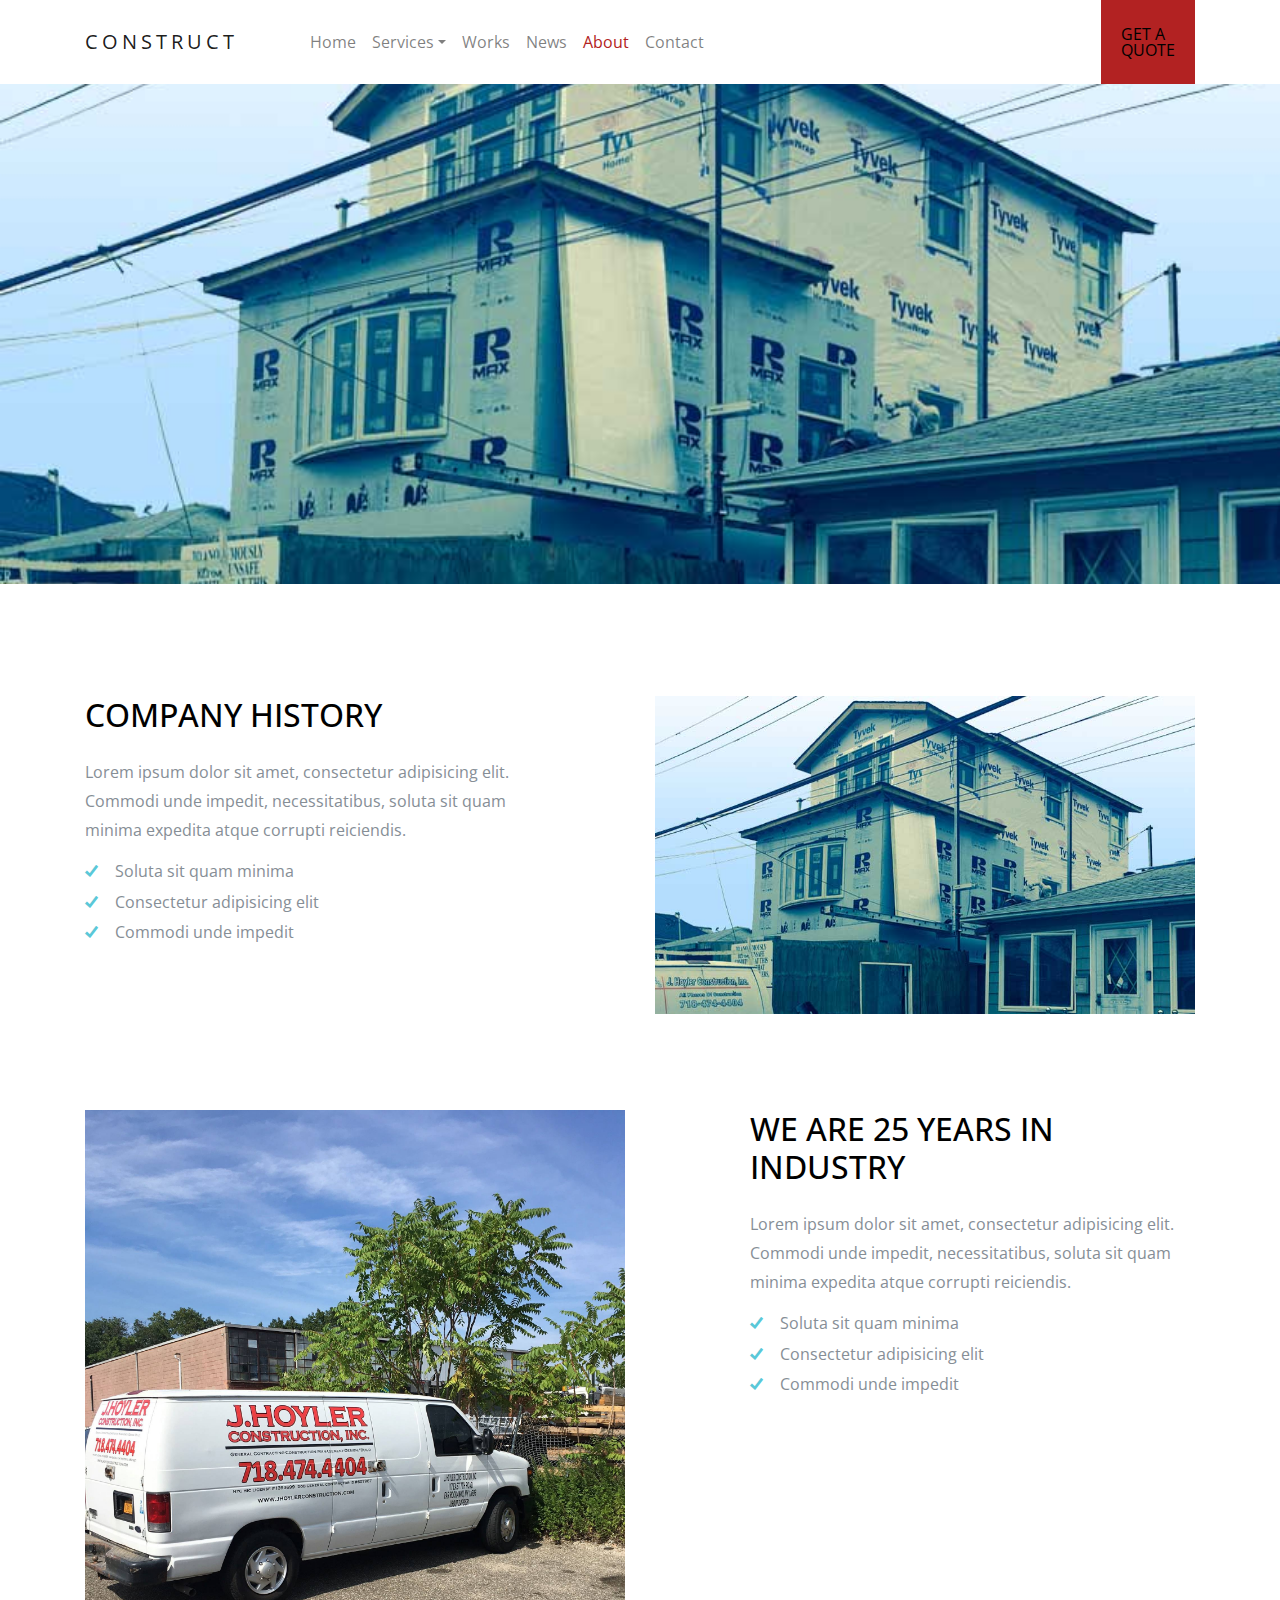
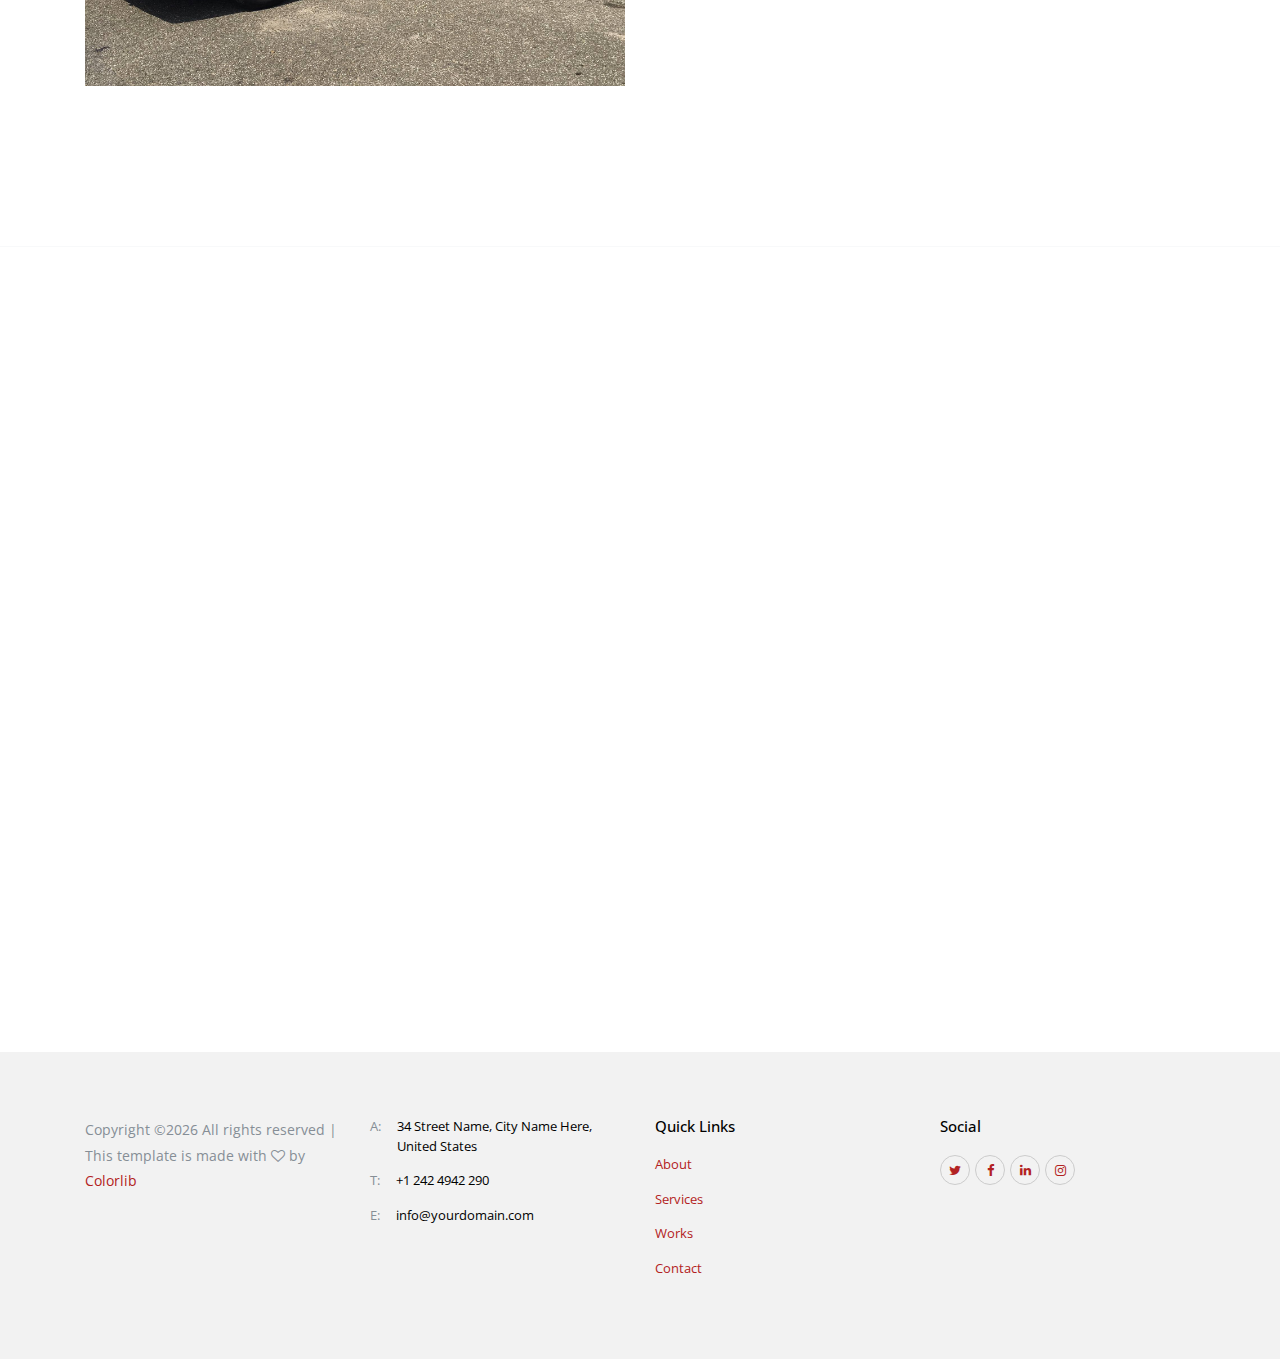
==== about.html @ 5a046193 "Initial commit" ====
<!doctype html>
<html lang="en">
  <head>
    <title>Colorlib Construct</title>
    <meta charset="utf-8">
    <meta name="viewport" content="width=device-width, initial-scale=1, shrink-to-fit=no">

    <link href="https://fonts.googleapis.com/css?family=Open+Sans:300,400,700,800" rel="stylesheet">

    <link rel="stylesheet" href="css/bootstrap.css">
    <link rel="stylesheet" href="css/animate.css">
    <link rel="stylesheet" href="css/owl.carousel.min.css">
    <link rel="stylesheet" href="css/bootstrap-datepicker.css">
    <link rel="stylesheet" href="css/jquery.timepicker.css">

    <link rel="stylesheet" href="fonts/ionicons/css/ionicons.min.css">
    <link rel="stylesheet" href="fonts/fontawesome/css/font-awesome.min.css">

    <link rel="stylesheet" href="fonts/flaticon/font/flaticon.css">

    <!-- Theme Style -->
    <link rel="stylesheet" href="css/style.css">
  </head>
  <body>
    
    <header role="banner">
      <nav class="navbar navbar-expand-lg navbar-light bg-light">
        <div class="container">
          <a class="navbar-brand" href="index.html">Construct</a>
          <button class="navbar-toggler" type="button" data-toggle="collapse" data-target="#navbarsExample05" aria-controls="navbarsExample05" aria-expanded="false" aria-label="Toggle navigation">
            <span class="navbar-toggler-icon"></span>
          </button>

          <div class="collapse navbar-collapse" id="navbarsExample05">
            <ul class="navbar-nav mr-auto pl-lg-5 pl-0">
              <li class="nav-item">
                <a class="nav-link" href="index.html">Home</a>
              </li>
              <li class="nav-item dropdown">
                <a class="nav-link dropdown-toggle" href="services.html" id="dropdown04" data-toggle="dropdown" aria-haspopup="true" aria-expanded="false">Services</a>
                <div class="dropdown-menu" aria-labelledby="dropdown04">
                  <a class="dropdown-item" href="services.html">Metal Roofing</a>
                  <a class="dropdown-item" href="services.html">General Contracting</a>
                  <a class="dropdown-item" href="services.html">House Renovation</a>
                  <a class="dropdown-item" href="services.html">Laminate Flooring</a>
                  <a class="dropdown-item" href="services.html">Construction Consultant</a>
                </div>

              </li>
              <li class="nav-item">
                <a class="nav-link" href="works.html">Works</a>
              </li>
              <li class="nav-item">
                <a class="nav-link" href="news.html">News</a>
              </li>
              <li class="nav-item">
                <a class="nav-link active" href="about.html">About</a>
              </li>
              <li class="nav-item">
                <a class="nav-link" href="contact.html">Contact</a>
              </li>
            </ul>
            <ul class="navbar-nav ml-auto cta-btn">
              <li class="nav-item">
                <a class="nav-link" href="get-quote.html">
                  Get A <br> Quote
                </a>
              </li>
            </ul>
          </div>
        </div>
      </nav>
    </header>
    <!-- END header -->
    
    <section class="home-slider  inner-page owl-carousel">
      <div class="slider-item" style="background-image: url('img/slider-1.jpg');">
        
        <div class="container">
          <div class="row slider-text align-items-center justify-content-center text-center">
            <div class="col-md-7 col-sm-12 element-animate">
              <h1>About Us</h1>
              <p>Lorem ipsum dolor sit amet, consectetur adipisicing elit. Commodi unde impedit, necessitatibus, soluta sit quam minima expedita atque corrupti reiciendis.</p>
              <p><a href="#" class="btn btn-primary">Download Now!</a></p>
            </div>
          </div>
        </div>

      </div>


    </section>
    <!-- END slider -->
    
    <section class="section">
      <div class="container">
        <div class="row mb-5">
          <div class="col-md-6 order-lg-3 mb-5">
            <img src="img/slider-1.jpg" alt="Image placeholder" class="img-fluid">
          </div>
          <div class="col-md-1 order-lg-2"></div>
          <div class="col-md-5 order-lg-1">
            <h2 class="text-uppercase heading mb-4">Company History</h2>
            <p class="mb-3">Lorem ipsum dolor sit amet, consectetur adipisicing elit. Commodi unde impedit, necessitatibus, soluta sit quam minima expedita atque corrupti reiciendis.</p>

            <ul class="list-unstyled check">
              <li>Soluta sit quam minima</li>
              <li>Consectetur adipisicing elit</li>
              <li>Commodi unde impedit</li>
            </ul>
          </div>
          
        </div>
        <div class="row">
          <div class="col-md-6 order-lg-1 mb-5">
            <img src="img/slider-2.jpg" alt="Image placeholder" class="img-fluid">
          </div>
          <div class="col-md-1 order-lg-2"></div>
          <div class="col-md-5 order-lg-3">
            <h2 class="text-uppercase heading mb-4">We Are 25 Years in Industry</h2>
            <p class="mb-3">Lorem ipsum dolor sit amet, consectetur adipisicing elit. Commodi unde impedit, necessitatibus, soluta sit quam minima expedita atque corrupti reiciendis.</p>

            <ul class="list-unstyled check">
              <li>Soluta sit quam minima</li>
              <li>Consectetur adipisicing elit</li>
              <li>Commodi unde impedit</li>
            </ul>
          </div>
          
        </div>
      </div>
    </section>
    
    <section class="section border-t">
      <div class="container">
        <div class="row justify-content-center mb-5 element-animate">
          <div class="col-md-8 text-center mb-5">
            <h2 class="text-uppercase heading border-bottom mb-4">Testimonial</h2>
            <p class="mb-0 lead">Lorem ipsum dolor sit amet, consectetur adipisicing elit. Commodi unde impedit, necessitatibus, soluta sit quam minima expedita atque corrupti reiciendis.</p>
          </div>
        </div>

        <div class="row">
          <div class="col-md-6 element-animate">
            <div class="media d-block media-testimonial text-center">
              <img src="img/person_1.jpg" alt="Image placeholder" class="img-fluid mb-3">
              <p>Jane Doe, <a href="#">XYZ Inc.</a></p>
              <div class="media-body">
                <blockquote>
                  <p>&ldquo;Lorem ipsum dolor sit amet, consectetur adipisicing elit. Commodi unde impedit, necessitatibus, soluta sit quam minima expedita atque corrupti reiciendis.&rdquo;</p>  
                </blockquote>

              </div>
            </div>
          </div>

          <div class="col-md-6 element-animate">
            <div class="media d-block media-testimonial text-center">
              <img src="img/person_3.jpg" alt="Image placeholder" class="img-fluid mb-3">
              <p>John Doe, <a href="#">XYZ Inc.</a></p>
              <div class="media-body">
                <blockquote>
                  <p>&ldquo;Lorem ipsum dolor sit amet, consectetur adipisicing elit. Commodi unde impedit, necessitatibus, soluta sit quam minima expedita atque corrupti reiciendis.&rdquo;</p>  
                </blockquote>

              </div>
            </div>
          </div>

        </div>
      </div>
    </section>

    <footer class="site-footer" role="contentinfo">
      <div class="container">
        <div class="row">
          <div class="col-md-3">
            <!-- Link back to Colorlib can't be removed. Template is licensed under CC BY 3.0. -->
            <p class="copyright">Copyright &copy;<script>document.write(new Date().getFullYear());</script> All rights reserved | This template is made with <i class="fa fa-heart-o" aria-hidden="true"></i> by <a href="https://colorlib.com" target="_blank">Colorlib</a></p>
            <!-- Link back to Colorlib can't be removed. Template is licensed under CC BY 3.0. -->
          </div>
          <div class="col-md-3">
            <ul class="list-unstyled footer-link">
              <li class="d-flex"><span class="mr-3">A:</span><span class="text-black">34 Street Name, City Name Here, United States</span></li>
              <li class="d-flex"><span class="mr-3">T:</span><span class="text-black">+1 242 4942 290</span></li>
              <li class="d-flex"><span class="mr-3">E:</span><span class="text-black">info@yourdomain.com</span></li>
            </ul>
          </div>
          <div class="col-md-3">
            <h3>Quick Links</h3>
            <ul class="list-unstyled footer-link">
              <li><a href="#">About</a></li>
              <li><a href="#">Services</a></li>
              <li><a href="#">Works</a></li>
              <li><a href="#">Contact</a></li>
            </ul>
          </div>
          <div class="col-md-3">
            <h3>Social</h3>
            <ul class="list-unstyled footer-link d-flex footer-social">
              <li><a href="#" class="p-2"><span class="fa fa-twitter"></span></a></li>
              <li><a href="#" class="p-2"><span class="fa fa-facebook"></span></a></li>
              <li><a href="#" class="p-2"><span class="fa fa-linkedin"></span></a></li>
              <li><a href="#" class="p-2"><span class="fa fa-instagram"></span></a></li>
            </ul>
          </div>
        </div>
      </div>
    </footer>
    <!-- END footer -->

    <!-- loader -->
    <div id="loader" class="show fullscreen"><svg class="circular" width="48px" height="48px"><circle class="path-bg" cx="24" cy="24" r="22" fill="none" stroke-width="4" stroke="#eeeeee"/><circle class="path" cx="24" cy="24" r="22" fill="none" stroke-width="4" stroke-miterlimit="10" stroke="#f4b214"/></svg></div>

    <script src="js/jquery-3.2.1.min.js"></script>
    <script src="js/popper.min.js"></script>
    <script src="js/bootstrap.min.js"></script>
    <script src="js/owl.carousel.min.js"></script>
    <script src="js/jquery.waypoints.min.js"></script>
    <script src="js/main.js"></script>
  </body>
</html>
---- fonts/flaticon/font/flaticon.css ----
/*
  	Flaticon icon font: Flaticon
  	Creation date: 03/01/2018 11:00
  	*/

@font-face {
  font-family: "Flaticon";
  src: url("./Flaticon.eot");
  src: url("./Flaticon.eot?#iefix") format("embedded-opentype"),
       url("./Flaticon.woff") format("woff"),
       url("./Flaticon.ttf") format("truetype"),
       url("./Flaticon.svg#Flaticon") format("svg");
  font-weight: normal;
  font-style: normal;
}

@media screen and (-webkit-min-device-pixel-ratio:0) {
  @font-face {
    font-family: "Flaticon";
    src: url("./Flaticon.svg#Flaticon") format("svg");
  }
}

[class^="flaticon-"]:before, [class*=" flaticon-"]:before,
[class^="flaticon-"]:after, [class*=" flaticon-"]:after {   
  font-family: Flaticon;
  font-style: normal;
}

.flaticon-blueprint:before { content: "\f100"; }
.flaticon-building-1:before { content: "\f101"; }
.flaticon-crane:before { content: "\f102"; }
.flaticon-helmet:before { content: "\f103"; }
.flaticon-building:before { content: "\f104"; }
.flaticon-engineer:before { content: "\f105"; }
---- css/style.css ----
body {
  background: #fff;
  font-family: "Open Sans", Arial, sans-serif;
  font-weight: 400;
  font-size: 16px;
  line-height: 1.8;
  color: #868e96;
}

a {
  -webkit-transition: .3s all ease;
  -o-transition: .3s all ease;
  transition: .3s all ease;
  text-decoration: none;
}

a:hover {
  text-decoration: none;
}

h1, h2, h3, h4, h5 {
  color: #000;
}

.btn, .form-control {
  outline: none;
  -webkit-box-shadow: none !important;
  box-shadow: none !important;
}

.btn.btn-primary {
  color: #B22222;
  color: #fff;
  border-width: 2px;
}

.btn.btn-primary:hover, .btn.btn-primary:active, .btn.btn-primary:focus {
  border-color: #B33636;
  background: #B33636;
}

.btn.btn-sm {
  font-size: 12px;
}

.btn.btn-outline-primary {
  border-width: 2px;
  color: #B22222;
}

.btn.btn-outline-primary:hover, .btn.btn-outline-primary:focus, .btn.btn-outline-primary:active {
  color: #fff;
}

.btn.btn-outline-white {
  border-width: 2px;
  border-color: #fff;
  color: #fff;
  text-transform: uppercase;
  font-size: 14px;
  letter-spacing: .2em;
}

.btn.btn-outline-white:hover, .btn.btn-outline-white:focus {
  background: #fff;
  color: #000;
}

/* Header */
header {
  position: relative;
  top: 0;
  left: 0;
  width: 100%;
  z-index: 5;
}

header .navbar-brand {
  text-transform: uppercase;
  letter-spacing: .2em;
  font-weight: 400;
}

header .navbar-brand span {
  color: #B22222;
}

header .top-bar {
  background: #dee2e6;
}

header .top-bar a {
  color: #fff;
  padding: 10px;
  font-size: 13px;
  display: inline-block;
}

header .top-bar .cta-btn {
  display: inline-block;
  padding-right: 15px;
  padding-left: 15px;
  background: #5AC8D8;
}

header .top-bar .cta-btn:hover {
  -webkit-box-shadow: 2px 0 20px 0 rgba(0, 0, 0, 0.1);
  box-shadow: 2px 0 20px 0 rgba(0, 0, 0, 0.1);
}

header .top-bar .social {
  margin-bottom: 0;
}

header .top-bar .social li {
  display: inline-block;
  text-align: center;
}

header .top-bar .social li a {
  color: #fff;
  padding: 10px;
  width: 40px;
  display: inline-block;
}

@media (max-width: 991px) {
  header .top-bar .social li a {
    padding-left: 10px;
    padding-right: 10px;
    width: inherit;
  }
}

header .top-bar .social li a:hover {
  background: #5AC8D8;
  color: #fff;
  -webkit-box-shadow: 2px 0 20px 0 rgba(0, 0, 0, 0.1);
  box-shadow: 2px 0 20px 0 rgba(0, 0, 0, 0.1);
}

header .navbar {
  padding-top: 0;
  padding-bottom: 0;
  background: white !important;
}

@media (max-width: 1199px) {
  header .navbar {
    background: white !important;
    padding-top: .5rem;
    padding-bottom: .5rem;
  }
}

header .navbar .nav-link {
  padding: 1.7rem 1rem;
  outline: none !important;
}

@media (max-width: 1199px) {
  header .navbar .nav-link {
    padding: .5rem 0rem;
  }
}

header .navbar .nav-link.active {
  color: #B22222 !important;
}

header .navbar .dropdown-menu {
  font-size: 14px;
  border-radius: 0px;
  border: none;
  -webkit-box-shadow: 0 2px 30px -2px rgba(0, 0, 0, 0.2);
  box-shadow: 0 2px 30px -2px rgba(0, 0, 0, 0.2);
  min-width: 13em;
  position: relative;
  margin-top: -10px;
}

header .navbar .dropdown-menu .dropdown-item:hover {
  background: #B22222;
  color: #fff;
}

header .navbar .dropdown-menu .dropdown-item.active {
  background: #B22222;
  color: #fff;
}

header .navbar .dropdown-menu a {
  padding-top: 7px;
  padding-bottom: 7px;
}

header .navbar .cta-btn a {
  background: #B22222;
  color: #000 !important;
  padding-left: 20px !important;
  padding-right: 20px !important;
  text-transform: uppercase;
  padding-top: 26px !important;
  padding-bottom: 26px !important;
  line-height: 1;
  -webkit-transition: .3s all ease;
  -o-transition: .3s all ease;
  transition: .3s all ease;
}

header .navbar .cta-btn a:hover {
  color: #fff !important;
  -webkit-box-shadow: 2px 0 30px -5px rgba(244, 178, 20, 0.9);
  box-shadow: 2px 0 30px -5px rgba(244, 178, 20, 0.9);
}

.cta-overlap {
  margin-top: -4em;
  position: relative;
  z-index: 100;
}

.cta-overlap .text {
  background: #B22222;
  padding: 3em 2em;
  -webkit-box-shadow: 0 1px 30px -4px rgba(0, 0, 0, 0.2);
  box-shadow: 0 1px 30px -4px rgba(0, 0, 0, 0.2);
}

@media (max-width: 991px) {
  .cta-overlap .text {
    padding: 30px 15px;
    display: block !important;
    text-align: center;
  }
}

.cta-overlap .text h2 {
  margin-bottom: 0;
  color: #fff;
}

@media (max-width: 991px) {
  .cta-overlap .text h2 {
    margin-bottom: 20px;
    font-size: 26px;
  }
}

.custom-icon {
  font-size: 70px;
  color: #B22222;
}

/* Owl Carousel */
.owl-carousel .owl-item {
  opacity: .4;
}

.owl-carousel .owl-item.active {
  opacity: 1;
}

.owl-carousel .owl-nav {
  position: absolute;
  top: 50%;
  width: 100%;
}

.owl-carousel .owl-nav .owl-prev,
.owl-carousel .owl-nav .owl-next {
  position: absolute;
  -webkit-transform: translateY(-50%);
  -ms-transform: translateY(-50%);
  transform: translateY(-50%);
  margin-top: -10px;
}

.owl-carousel .owl-nav .owl-prev:hover, .owl-carousel .owl-nav .owl-prev:focus, .owl-carousel .owl-nav .owl-prev:active,
.owl-carousel .owl-nav .owl-next:hover,
.owl-carousel .owl-nav .owl-next:focus,
.owl-carousel .owl-nav .owl-next:active {
  outline: none;
}

.owl-carousel .owl-nav .owl-prev span:before,
.owl-carousel .owl-nav .owl-next span:before {
  font-size: 40px;
}

.owl-carousel .owl-nav .owl-prev {
  left: 30px !important;
}

.owl-carousel .owl-nav .owl-next {
  right: 30px !important;
}

.owl-carousel .owl-dots {
  text-align: center;
}

.owl-carousel .owl-dots .owl-dot {
  width: 10px;
  height: 10px;
  margin: 5px;
  border-radius: 50%;
  background: #e6e6e6;
}

.owl-carousel .owl-dots .owl-dot.active {
  background: #B22222;
}

.owl-carousel.home-slider {
  z-index: 1;
  position: relative;
}

.owl-carousel.home-slider .owl-nav {
  opacity: 0;
  visibility: hidden;
  -webkit-transition: .3s all ease;
  -o-transition: .3s all ease;
  transition: .3s all ease;
}

.owl-carousel.home-slider .owl-nav button {
  color: #fff;
}

.owl-carousel.home-slider:focus .owl-nav, .owl-carousel.home-slider:hover .owl-nav {
  opacity: 1;
  visibility: visible;
}

.owl-carousel.home-slider .slider-item {
  background-size: cover;
  background-repeat: no-repeat;
  background-position: center center;
  height: calc(100vh - 117px);
  min-height: 700px;
}

.owl-carousel.home-slider .slider-item .slider-text {
  color: #fff;
  height: calc(100vh - 117px);
  min-height: 700px;
}

.owl-carousel.home-slider .slider-item .slider-text h1 {
  font-size: 40px;
  color: #fff;
  line-height: 1.2;
  font-weight: 800 !important;
  text-transform: uppercase;
}

@media (max-width: 991px) {
  .owl-carousel.home-slider .slider-item .slider-text h1 {
    font-size: 40px;
  }
}

.owl-carousel.home-slider .slider-item .slider-text p {
  font-size: 20px;
  line-height: 1.5;
  font-weight: 300;
  color: white;
}

.owl-carousel.home-slider.inner-page .slider-item {
  height: calc(50vh - 117px);
  min-height: 500px;
}

.owl-carousel.home-slider.inner-page .slider-item .slider-text {
  color: #fff;
  height: calc(50vh - 117px);
  min-height: 500px;
}

.owl-carousel.home-slider .owl-dots {
  position: absolute;
  bottom: 150px;
  width: 100%;
}

.owl-carousel.home-slider .owl-dots .owl-dot {
  width: 18px;
  height: 18px;
  margin: 5px;
  border-radius: 50%;
  background: #e6e6e6;
  background: none;
  border: 2px solid rgba(255, 255, 255, 0.5);
  outline: none !important;
  position: relative;
  -webkit-transition: .3s all ease;
  -o-transition: .3s all ease;
  transition: .3s all ease;
}

.owl-carousel.home-slider .owl-dots .owl-dot span {
  position: absolute;
  width: 6px;
  height: 6px;
  background: rgba(255, 255, 255, 0.5);
  border-radius: 50% !important;
  left: 50%;
  top: 50%;
  display: block;
  -webkit-transform: translate(-50%, -50%);
  -ms-transform: translate(-50%, -50%);
  transform: translate(-50%, -50%);
}

.owl-carousel.home-slider .owl-dots .owl-dot.active {
  border: 2px solid white;
}

.owl-carousel.home-slider .owl-dots .owl-dot.active span {
  background: white;
}

.owl-carousel.major-caousel .owl-stage-outer {
  padding-top: 30px;
  padding-bottom: 30px;
}

.owl-carousel.major-caousel .owl-nav .owl-prev, .owl-carousel.major-caousel .owl-nav .owl-next {
  -webkit-transition: .3s all ease;
  -o-transition: .3s all ease;
  transition: .3s all ease;
  color: #495057;
}

.owl-carousel.major-caousel .owl-nav .owl-prev:hover, .owl-carousel.major-caousel .owl-nav .owl-prev:focus, .owl-carousel.major-caousel .owl-nav .owl-next:hover, .owl-carousel.major-caousel .owl-nav .owl-next:focus {
  color: #868e96;
  outline: none;
}

.owl-carousel.major-caousel .owl-nav .owl-prev.disabled, .owl-carousel.major-caousel .owl-nav .owl-next.disabled {
  color: #dee2e6;
}

.owl-carousel.major-caousel .owl-nav .owl-prev {
  left: -60px !important;
}

.owl-carousel.major-caousel .owl-nav .owl-next {
  right: -60px !important;
}

.owl-carousel.major-caousel .owl-dots {
  bottom: -30px !important;
  position: relative;
}

.owl-custom-nav {
  float: right;
  position: relative;
  z-index: 10;
}

.owl-custom-nav .owl-custom-prev,
.owl-custom-nav .owl-custom-next {
  padding: 10px;
  font-size: 30px;
  background: #ccc;
  line-height: 0;
  width: 60px;
  text-align: center;
  display: inline-block;
}

.section {
  padding: 7em 0;
}

.cta-link {
  background: #B22222;
  padding: 3.5em 0 3em 0;
  display: block;
  text-align: center;
}

.cta-link:focus, .cta-link:active {
  outline: none;
}

.cta-link span {
  line-height: 1.2;
}

.cta-link .sub-heading {
  color: #fff;
  display: block;
  font-size: 20px;
}

.cta-link .heading {
  font-size: 50px;
  color: #390303;
}

@media (max-width: 991px) {
  .cta-link .heading {
    font-size: 30px;
  }
}

.cta-link:hover {
  background: #E40B0B;
}

.cover_1 {
  background-size: cover;
  background-position: center center;
  padding: 7em 0;
}

.cover_1 .sub-heading {
  color: rgba(255, 255, 255, 0.7);
  font-size: 22px;
}

.cover_1 .heading {
  font-size: 50px;
  color: white;
  font-weight: 300;
}

.heading {
  color: #000;
}

.heading.border-bottom {
  position: relative;
  padding-bottom: 30px;
}

.heading.border-bottom:before {
  bottom: 0;
  position: absolute;
  content: "";
  width: 50px;
  height: 2px;
  left: 50%;
  -webkit-transform: translateX(-50%);
  -ms-transform: translateX(-50%);
  transform: translateX(-50%);
  background: #B22222;
}

.text-black {
  color: #000 !important;
}

.stretch-section .video {
  display: block;
  position: relative;
  -webkit-box-shadow: 4px 4px 70px -20px rgba(0, 0, 0, 0.5);
  box-shadow: 4px 4px 70px -20px rgba(0, 0, 0, 0.5);
}

.media-feature {
  padding: 30px;
  -webkit-transition: .2s all ease-out;
  -o-transition: .2s all ease-out;
  transition: .2s all ease-out;
  background: #fff;
  z-index: 1;
  position: relative;
  border-bottom: 10px solid transparent;
  border-radius: 4px;
  font-size: 15px;
}

.media-feature .icon {
  font-size: 60px;
  color: #B22222;
}

.media-feature h3 {
  font-size: 16px;
  text-transform: uppercase;
}

.media-feature:hover, .media-feature:focus {
  -webkit-box-shadow: 0 2px 20px -3px rgba(0, 0, 0, 0.1);
  box-shadow: 0 2px 20px -3px rgba(0, 0, 0, 0.1);
  -webkit-transform: scale(1.05);
  -ms-transform: scale(1.05);
  transform: scale(1.05);
  z-index: 2;
  border-bottom: 10px solid #B22222;
}

.media-custom {
  background: #fff;
  -webkit-transition: .3s all ease;
  -o-transition: .3s all ease;
  transition: .3s all ease;
  margin-bottom: 30px;
}

.media-custom .meta-post {
  color: #ced4da;
  font-size: 13px;
  text-transform: uppercase;
}

.media-custom .meta-chat {
  color: #ced4da;
}

.media-custom .meta-chat:hover {
  color: #868e96;
}

.media-custom:focus, .media-custom:hover {
  -webkit-box-shadow: 0 2px 10px 0 rgba(0, 0, 0, 0.2);
  box-shadow: 0 2px 10px 0 rgba(0, 0, 0, 0.2);
}

.media-custom .media-body {
  padding: 30px;
}

.media-custom .media-body h3 {
  font-size: 20px;
}

.media-custom .media-body p:last-child {
  margin-bottom: 0;
}

.media-testimonial img {
  width: 100px;
  border-radius: 50%;
}

.media-testimonial blockquote p {
  font-size: 20px;
  color: #000;
  font-style: italic;
}

.list-unstyled.check li {
  position: relative;
  padding-left: 30px;
  line-height: 1.3;
  margin-bottom: 10px;
}

.list-unstyled.check li:before {
  color: #5AC8D8;
  left: 0;
  font-family: "Ionicons";
  content: "\f122";
  position: absolute;
}

#modalAppointment .modal-content {
  border-radius: 0;
  border: none;
}

#modalAppointment .modal-body, #modalAppointment .modal-footer {
  padding: 40px;
}

.site-footer {
  padding: 5em 0;
  background: #f2f2f2;
  font-size: 13px;
}

.site-footer p:last-child {
  margin-bottom: 0;
}

.site-footer a {
  color: #B22222;
}

.site-footer a:hover {
  color: #B22222;
}

.site-footer h3 {
  font-size: 15px;
  margin-bottom: 20px;
}

.site-footer .footer-link li {
  line-height: 1.5;
  margin-bottom: 15px;
}

.site-footer hr {
  width: 100%;
}

.footer-social a {
  line-height: 0;
  border-radius: 50%;
  margin: 0 5px 5px 0;
  border: 1px solid #ccc;
  width: 30px;
  height: 30px;
  text-align: center;
  display: inline-block;
}

.footer-social a:hover {
  background: #B22222;
  border-color: #B22222;
  color: #fff;
}

.link-thumbnail {
  display: block;
  position: relative;
  overflow: hidden;
  text-align: center;
}

.link-thumbnail img {
  position: relative;
  -webkit-transition: .3s all ease;
  -o-transition: .3s all ease;
  transition: .3s all ease;
}

.link-thumbnail .icon {
  position: absolute;
  -webkit-transition: .3s all ease;
  -o-transition: .3s all ease;
  transition: .3s all ease;
  z-index: 4;
  top: 50%;
  font-size: 30px;
  color: #fff;
  left: 50%;
  -webkit-transform: translate(-50%, -50%);
  -ms-transform: translate(-50%, -50%);
  transform: translate(-50%, -50%);
  opacity: 0;
  visibility: hidden;
  margin-top: 30px;
}

.link-thumbnail h3 {
  opacity: 0;
  visibility: hidden;
  position: absolute;
  bottom: -20px;
  left: 0;
  color: #fff;
  font-size: 18px;
  -webkit-transition: .5s all ease;
  -o-transition: .5s all ease;
  transition: .5s all ease;
  z-index: 10;
  left: 50%;
  -webkit-transform: translateX(-50%);
  -ms-transform: translateX(-50%);
  transform: translateX(-50%);
}

.link-thumbnail:before {
  opacity: 0;
  visibility: hidden;
  z-index: 2;
  -webkit-transition: .3s all ease;
  -o-transition: .3s all ease;
  transition: .3s all ease;
  top: 0;
  left: 0;
  right: 0;
  bottom: 0;
  content: "";
  background: rgba(0, 0, 0, 0.6);
  position: absolute;
}

.link-thumbnail:hover h3 {
  opacity: 1;
  visibility: visible;
  bottom: 0px;
}

.link-thumbnail:hover img {
  -webkit-transform: scale(1.1);
  -ms-transform: scale(1.1);
  transform: scale(1.1);
}

.link-thumbnail:hover .icon {
  opacity: 1;
  visibility: visible;
  margin-top: 0px;
}

.link-thumbnail:hover:before {
  opacity: 1;
  visibility: visible;
}

.border-t {
  border-top: 1px solid #f8f9fa;
}

.copyright {
  font-size: 14px;
}

.element-animate {
  opacity: 0;
  visibility: hidden;
}

#loader {
  position: fixed;
  width: 96px;
  height: 96px;
  left: 50%;
  top: 50%;
  -webkit-transform: translate(-50%, -50%);
  -ms-transform: translate(-50%, -50%);
  transform: translate(-50%, -50%);
  background-color: rgba(255, 255, 255, 0.9);
  -webkit-box-shadow: 0px 24px 64px rgba(0, 0, 0, 0.24);
  box-shadow: 0px 24px 64px rgba(0, 0, 0, 0.24);
  border-radius: 16px;
  opacity: 0;
  visibility: hidden;
  -webkit-transition: opacity .2s ease-out, visibility 0s linear .2s;
  -o-transition: opacity .2s ease-out, visibility 0s linear .2s;
  transition: opacity .2s ease-out, visibility 0s linear .2s;
  z-index: 1000;
}

#loader.fullscreen {
  padding: 0;
  left: 0;
  top: 0;
  width: 100%;
  height: 100%;
  -webkit-transform: none;
  -ms-transform: none;
  transform: none;
  background-color: #fff;
  border-radius: 0;
  -webkit-box-shadow: none;
  box-shadow: none;
}

#loader.show {
  -webkit-transition: opacity .4s ease-out, visibility 0s linear 0s;
  -o-transition: opacity .4s ease-out, visibility 0s linear 0s;
  transition: opacity .4s ease-out, visibility 0s linear 0s;
  visibility: visible;
  opacity: 1;
}

#loader .circular {
  -webkit-animation: loader-rotate 2s linear infinite;
  animation: loader-rotate 2s linear infinite;
  position: absolute;
  left: calc(50% - 24px);
  top: calc(50% - 24px);
  display: block;
  -webkit-transform: rotate(0deg);
  -ms-transform: rotate(0deg);
  transform: rotate(0deg);
}

#loader .path {
  stroke-dasharray: 1, 200;
  stroke-dashoffset: 0;
  -webkit-animation: loader-dash 1.5s ease-in-out infinite;
  animation: loader-dash 1.5s ease-in-out infinite;
  stroke-linecap: round;
}

@-webkit-keyframes loader-rotate {
  100% {
    -webkit-transform: rotate(360deg);
    transform: rotate(360deg);
  }
}

@keyframes loader-rotate {
  100% {
    -webkit-transform: rotate(360deg);
    transform: rotate(360deg);
  }
}

@-webkit-keyframes loader-dash {
  0% {
    stroke-dasharray: 1, 200;
    stroke-dashoffset: 0;
  }
  50% {
    stroke-dasharray: 89, 200;
    stroke-dashoffset: -35px;
  }
  100% {
    stroke-dasharray: 89, 200;
    stroke-dashoffset: -136px;
  }
}

@keyframes loader-dash {
  0% {
    stroke-dasharray: 1, 200;
    stroke-dashoffset: 0;
  }
  50% {
    stroke-dasharray: 89, 200;
    stroke-dashoffset: -35px;
  }
  100% {
    stroke-dasharray: 89, 200;
    stroke-dashoffset: -136px;
  }
}
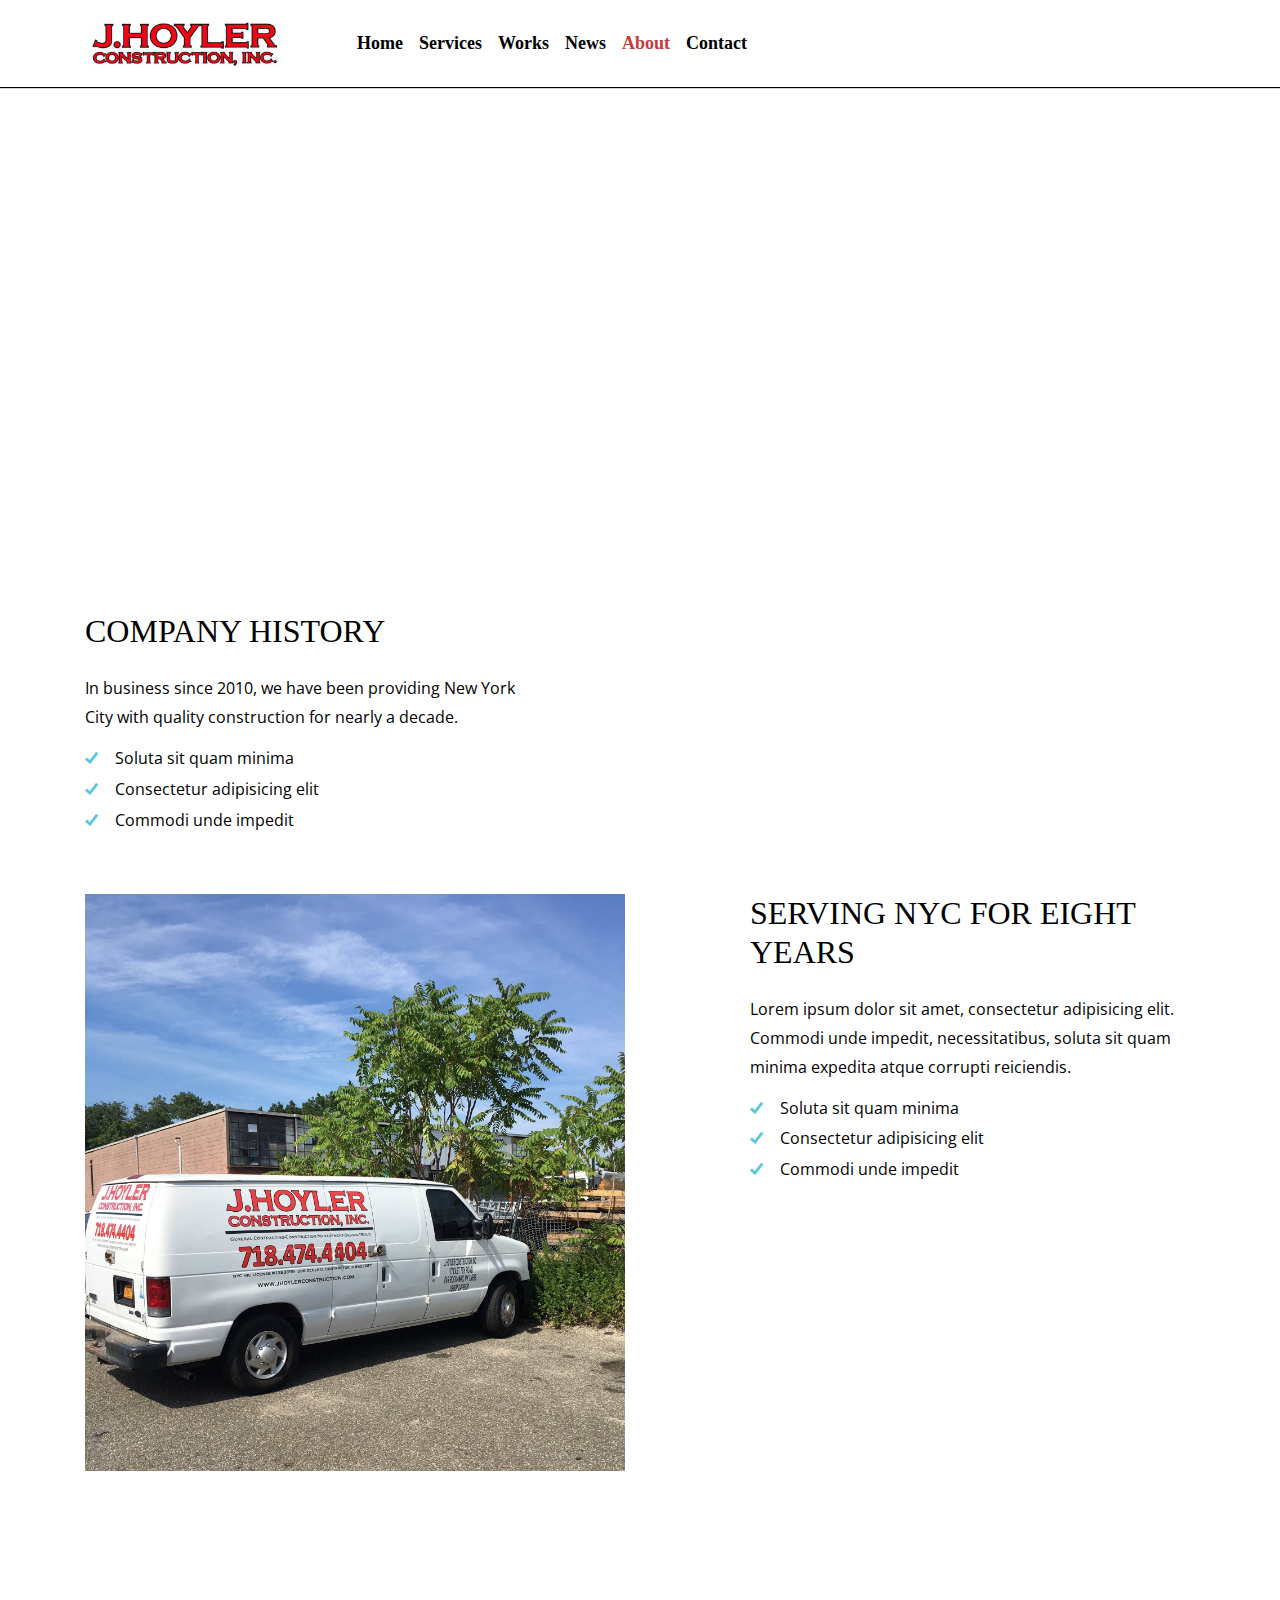
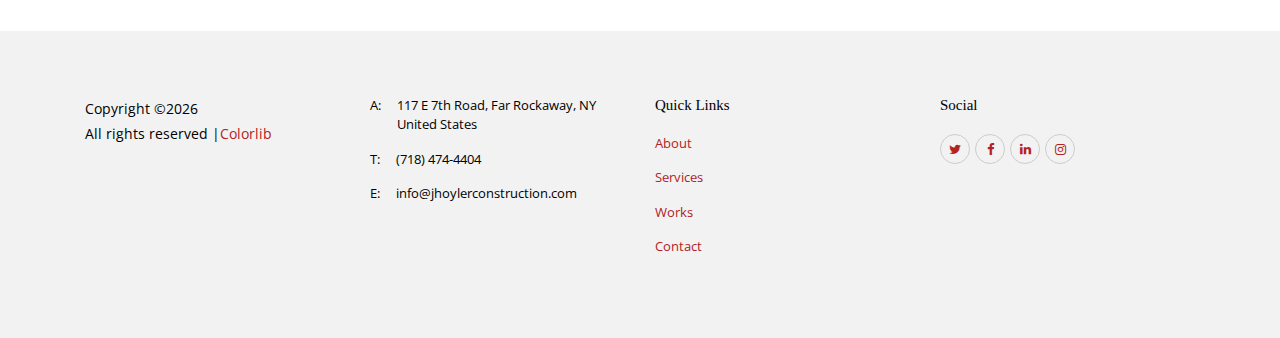
==== commit b8bd8c19: "finetuning" ====
--- a/about.html
+++ b/about.html
@@ -1,7 +1,7 @@
 <!doctype html>
 <html lang="en">
   <head>
-    <title>Colorlib Construct</title>
+    <title>J. Hoyler Construction, Inc.</title>
     <meta charset="utf-8">
     <meta name="viewport" content="width=device-width, initial-scale=1, shrink-to-fit=no">
 
@@ -26,7 +26,7 @@
     <header role="banner">
       <nav class="navbar navbar-expand-lg navbar-light bg-light">
         <div class="container">
-          <a class="navbar-brand" href="index.html">Construct</a>
+          <a class="navbar-brand" href="index.html"><img src="img/weblogo.jpg" alt="Image placeholder" class="img-fluid"></a>
           <button class="navbar-toggler" type="button" data-toggle="collapse" data-target="#navbarsExample05" aria-controls="navbarsExample05" aria-expanded="false" aria-label="Toggle navigation">
             <span class="navbar-toggler-icon"></span>
           </button>
@@ -36,8 +36,8 @@
               <li class="nav-item">
                 <a class="nav-link" href="index.html">Home</a>
               </li>
-              <li class="nav-item dropdown">
-                <a class="nav-link dropdown-toggle" href="services.html" id="dropdown04" data-toggle="dropdown" aria-haspopup="true" aria-expanded="false">Services</a>
+              <!-- <li class="nav-item dropdown">
+                 <a class="nav-link" href="services.html" id="dropdown04" data-toggle="dropdown" aria-haspopup="true" aria-expanded="false">Services</a>
                 <div class="dropdown-menu" aria-labelledby="dropdown04">
                   <a class="dropdown-item" href="services.html">Metal Roofing</a>
                   <a class="dropdown-item" href="services.html">General Contracting</a>
@@ -45,8 +45,9 @@
                   <a class="dropdown-item" href="services.html">Laminate Flooring</a>
                   <a class="dropdown-item" href="services.html">Construction Consultant</a>
                 </div>
-
-              </li>
+              </li> -->
+              <li class="nav-tem">
+                <a class="nav-link" href="services.html">Services</a>
               <li class="nav-item">
                 <a class="nav-link" href="works.html">Works</a>
               </li>
@@ -61,9 +62,6 @@
               </li>
             </ul>
             <ul class="navbar-nav ml-auto cta-btn">
-              <li class="nav-item">
-                <a class="nav-link" href="get-quote.html">
-                  Get A <br> Quote
                 </a>
               </li>
             </ul>
@@ -80,8 +78,8 @@
           <div class="row slider-text align-items-center justify-content-center text-center">
             <div class="col-md-7 col-sm-12 element-animate">
               <h1>About Us</h1>
-              <p>Lorem ipsum dolor sit amet, consectetur adipisicing elit. Commodi unde impedit, necessitatibus, soluta sit quam minima expedita atque corrupti reiciendis.</p>
-              <p><a href="#" class="btn btn-primary">Download Now!</a></p>
+<p>J. Hoyler Construction, Inc. is a licensed and insured general contractor serving all of your residential and commercial needs within the five boroughs. Since our establishment in 2010, we have grown exponentially in both the scope and volume of our ventures. We specialize in all phases of construction from schematic design to contract administration.</p>
+           <!--   <p><a href="#" class="btn btn-primary">Download Now!</a></p> -->
             </div>
           </div>
         </div>
@@ -101,7 +99,7 @@
           <div class="col-md-1 order-lg-2"></div>
           <div class="col-md-5 order-lg-1">
             <h2 class="text-uppercase heading mb-4">Company History</h2>
-            <p class="mb-3">Lorem ipsum dolor sit amet, consectetur adipisicing elit. Commodi unde impedit, necessitatibus, soluta sit quam minima expedita atque corrupti reiciendis.</p>
+            <p class="mb-3">In business since 2010, we have been providing New York City with quality construction for nearly a decade.</p>
 
             <ul class="list-unstyled check">
               <li>Soluta sit quam minima</li>
@@ -117,7 +115,7 @@
           </div>
           <div class="col-md-1 order-lg-2"></div>
           <div class="col-md-5 order-lg-3">
-            <h2 class="text-uppercase heading mb-4">We Are 25 Years in Industry</h2>
+            <h2 class="text-uppercase heading mb-4">Serving NYC for Eight Years</h2>
             <p class="mb-3">Lorem ipsum dolor sit amet, consectetur adipisicing elit. Commodi unde impedit, necessitatibus, soluta sit quam minima expedita atque corrupti reiciendis.</p>
 
             <ul class="list-unstyled check">
@@ -130,60 +128,20 @@
         </div>
       </div>
     </section>
-    
-    <section class="section border-t">
-      <div class="container">
-        <div class="row justify-content-center mb-5 element-animate">
-          <div class="col-md-8 text-center mb-5">
-            <h2 class="text-uppercase heading border-bottom mb-4">Testimonial</h2>
-            <p class="mb-0 lead">Lorem ipsum dolor sit amet, consectetur adipisicing elit. Commodi unde impedit, necessitatibus, soluta sit quam minima expedita atque corrupti reiciendis.</p>
-          </div>
-        </div>
-
-        <div class="row">
-          <div class="col-md-6 element-animate">
-            <div class="media d-block media-testimonial text-center">
-              <img src="img/person_1.jpg" alt="Image placeholder" class="img-fluid mb-3">
-              <p>Jane Doe, <a href="#">XYZ Inc.</a></p>
-              <div class="media-body">
-                <blockquote>
-                  <p>&ldquo;Lorem ipsum dolor sit amet, consectetur adipisicing elit. Commodi unde impedit, necessitatibus, soluta sit quam minima expedita atque corrupti reiciendis.&rdquo;</p>  
-                </blockquote>
-
-              </div>
-            </div>
-          </div>
-
-          <div class="col-md-6 element-animate">
-            <div class="media d-block media-testimonial text-center">
-              <img src="img/person_3.jpg" alt="Image placeholder" class="img-fluid mb-3">
-              <p>John Doe, <a href="#">XYZ Inc.</a></p>
-              <div class="media-body">
-                <blockquote>
-                  <p>&ldquo;Lorem ipsum dolor sit amet, consectetur adipisicing elit. Commodi unde impedit, necessitatibus, soluta sit quam minima expedita atque corrupti reiciendis.&rdquo;</p>  
-                </blockquote>
-
-              </div>
-            </div>
-          </div>
-
-        </div>
-      </div>
-    </section>
 
     <footer class="site-footer" role="contentinfo">
       <div class="container">
         <div class="row">
           <div class="col-md-3">
             <!-- Link back to Colorlib can't be removed. Template is licensed under CC BY 3.0. -->
-            <p class="copyright">Copyright &copy;<script>document.write(new Date().getFullYear());</script> All rights reserved | This template is made with <i class="fa fa-heart-o" aria-hidden="true"></i> by <a href="https://colorlib.com" target="_blank">Colorlib</a></p>
+            <p class="copyright">Copyright &copy;<script>document.write(new Date().getFullYear());</script> <br> All rights reserved |<a href="https://colorlib.com" target="_blank">Colorlib</a></p>
             <!-- Link back to Colorlib can't be removed. Template is licensed under CC BY 3.0. -->
           </div>
           <div class="col-md-3">
             <ul class="list-unstyled footer-link">
-              <li class="d-flex"><span class="mr-3">A:</span><span class="text-black">34 Street Name, City Name Here, United States</span></li>
-              <li class="d-flex"><span class="mr-3">T:</span><span class="text-black">+1 242 4942 290</span></li>
-              <li class="d-flex"><span class="mr-3">E:</span><span class="text-black">info@yourdomain.com</span></li>
+              <li class="d-flex"><span class="mr-3">A:</span><span class="text-black">117 E 7th Road, Far Rockaway, NY United States</span></li>
+              <li class="d-flex"><span class="mr-3">T:</span><span class="text-black">(718) 474-4404</span></li>
+              <li class="d-flex"><span class="mr-3">E:</span><span class="text-black">info@jhoylerconstruction.com</span></li>
             </ul>
           </div>
           <div class="col-md-3">
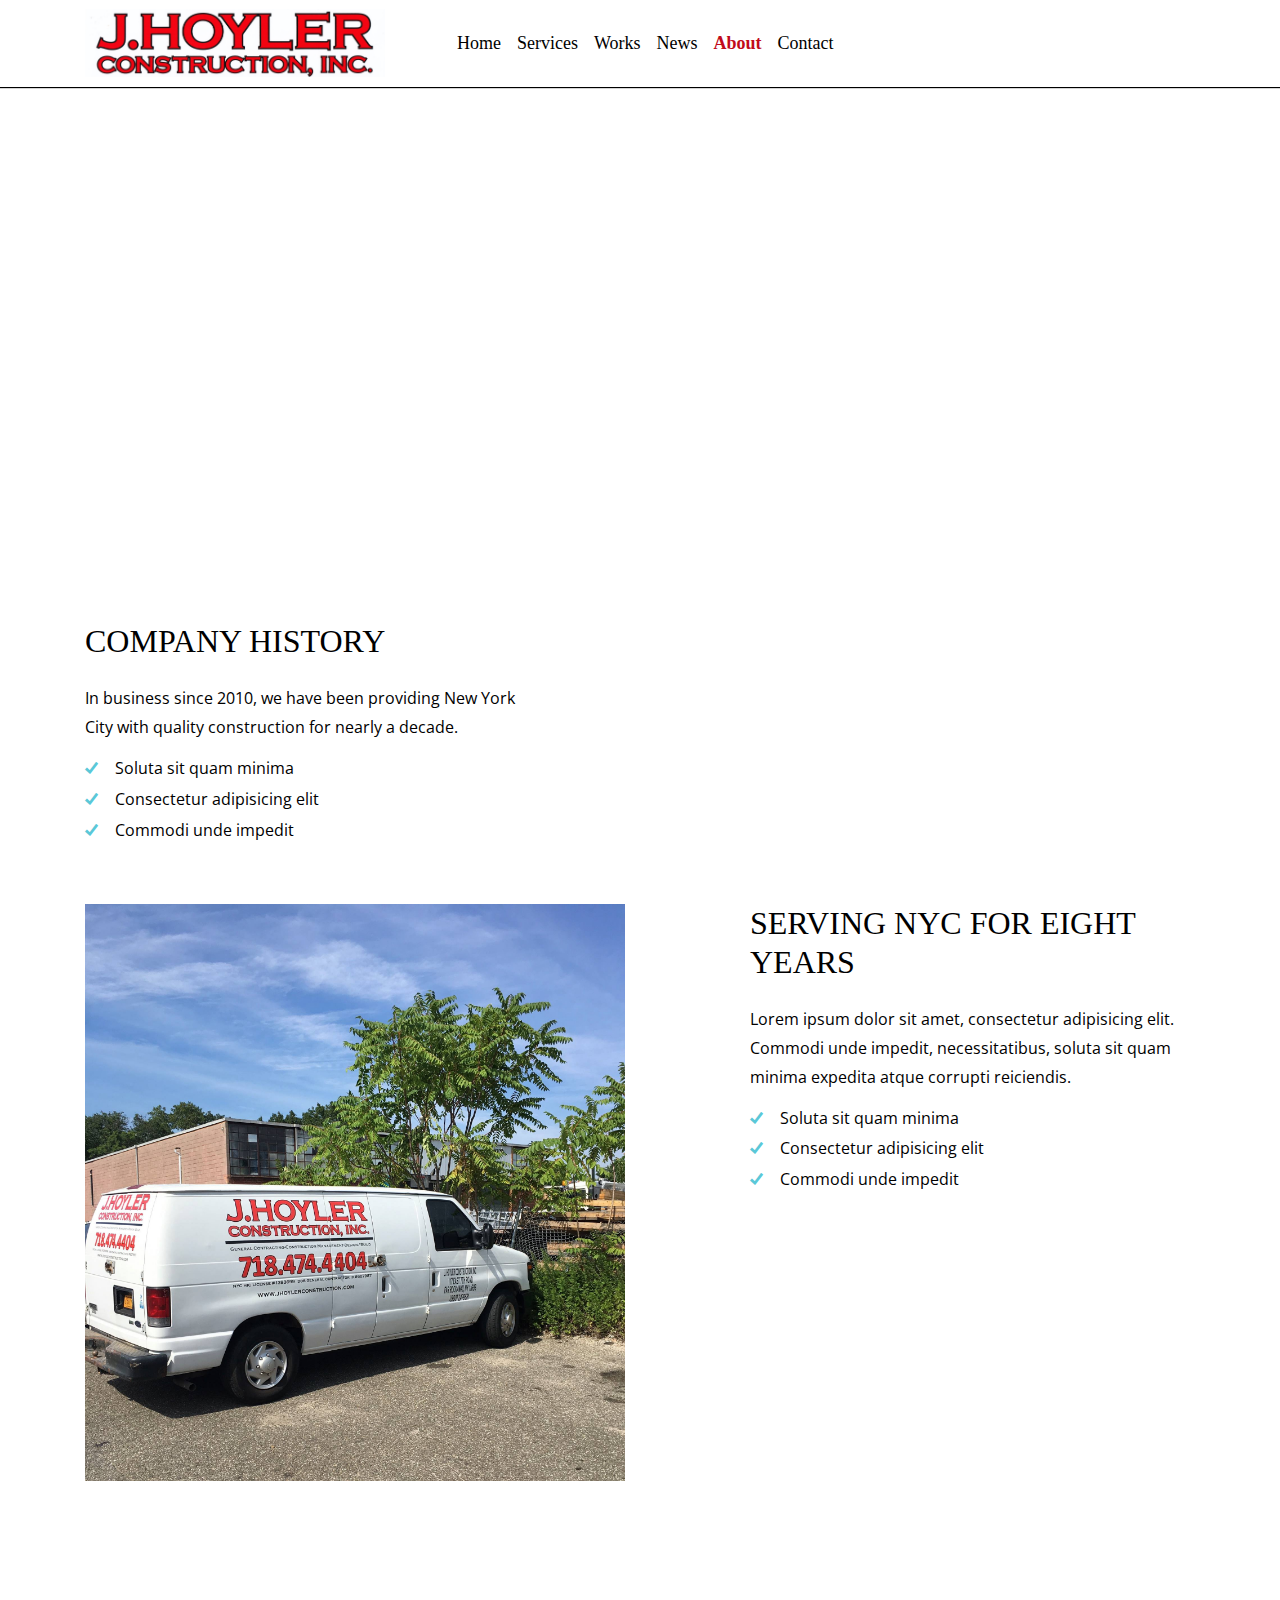
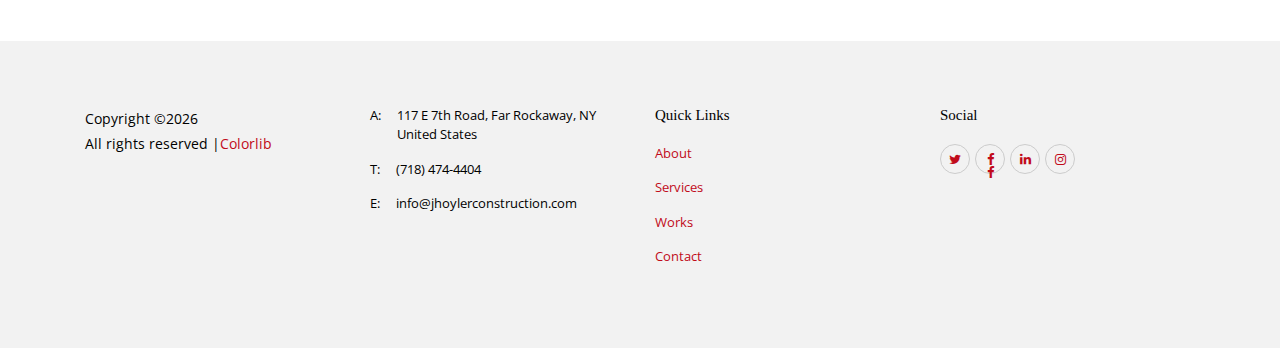
==== commit b32914f3: "update" ====
--- a/about.html
+++ b/about.html
@@ -157,7 +157,7 @@
             <h3>Social</h3>
             <ul class="list-unstyled footer-link d-flex footer-social">
               <li><a href="#" class="p-2"><span class="fa fa-twitter"></span></a></li>
-              <li><a href="#" class="p-2"><span class="fa fa-facebook"></span></a></li>
+              <li><a href="https://www.facebook.com/pages/category/Contractor/J-Hoyler-Construction-Inc-1773457092695187/" class="p-2"><span class="fa fa-facebook" class="p-2"><span class="fa fa-facebook"></span></a></li>
               <li><a href="#" class="p-2"><span class="fa fa-linkedin"></span></a></li>
               <li><a href="#" class="p-2"><span class="fa fa-instagram"></span></a></li>
             </ul>
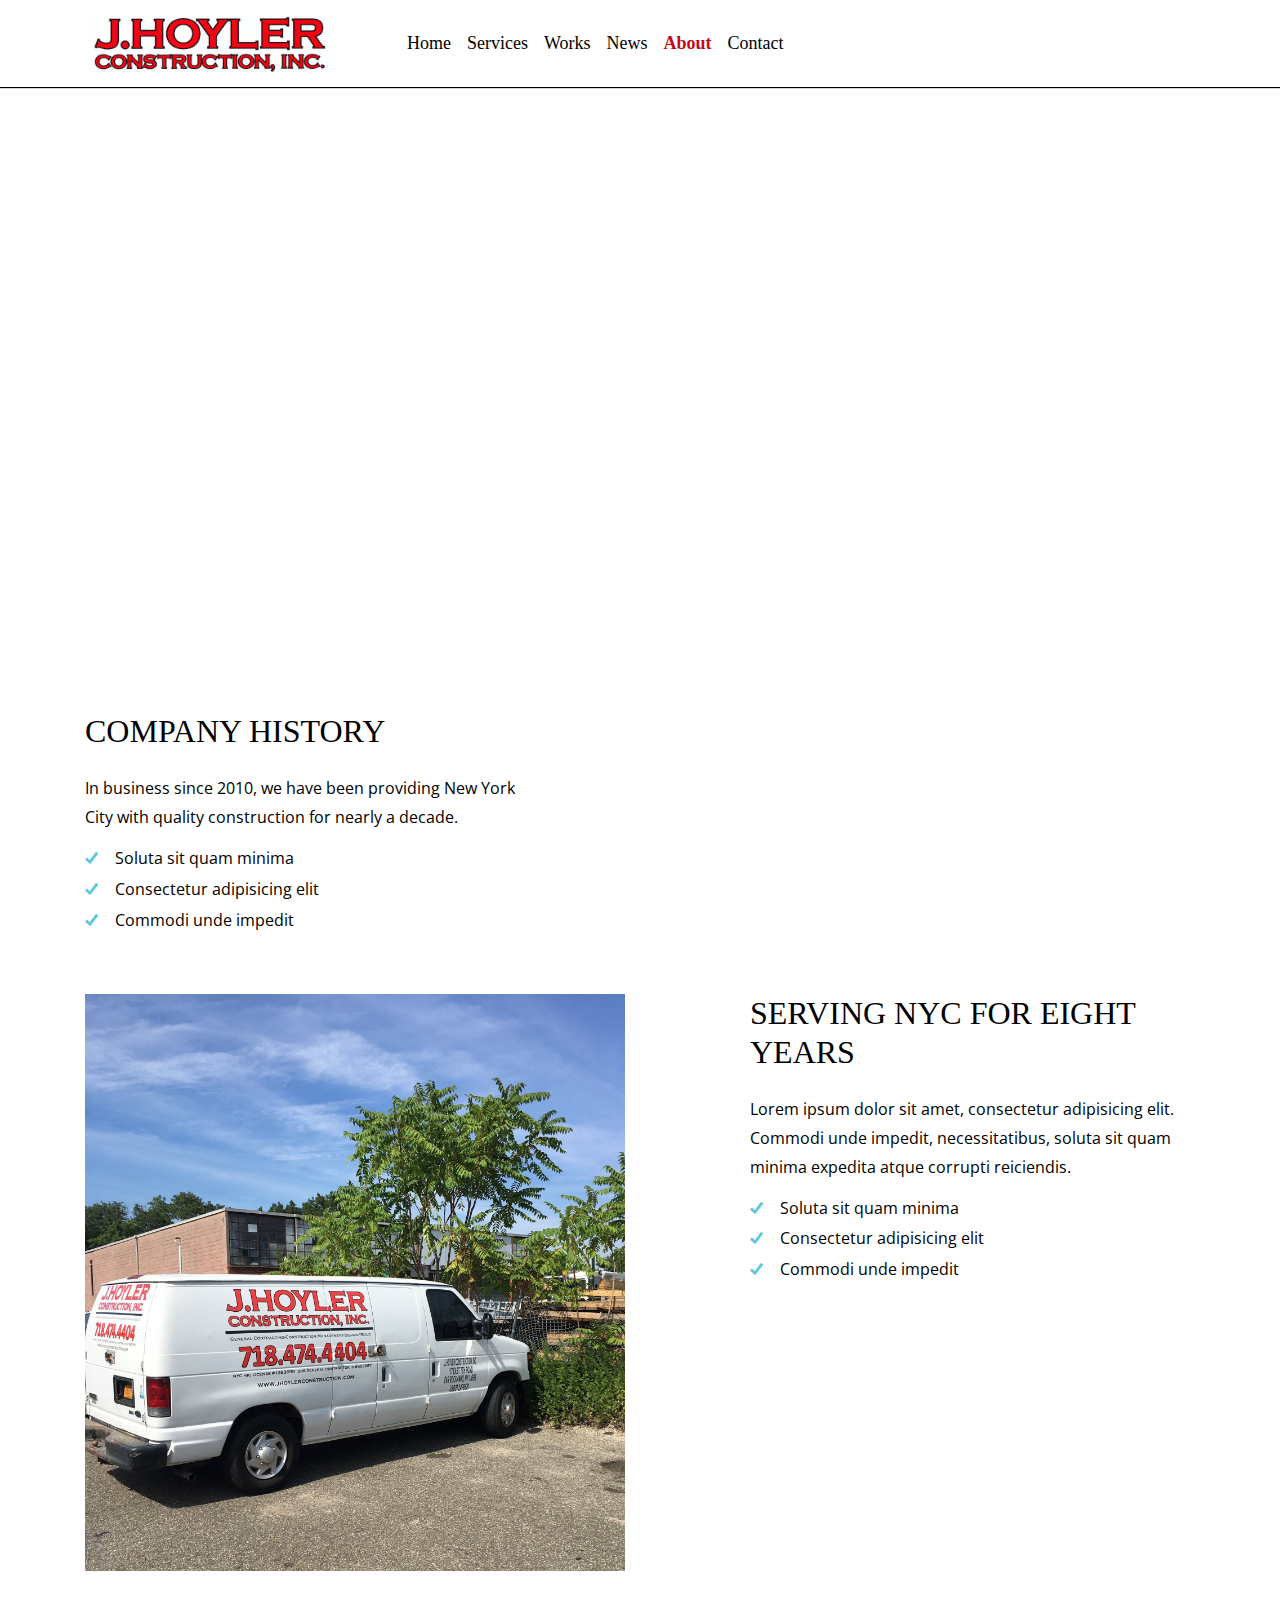
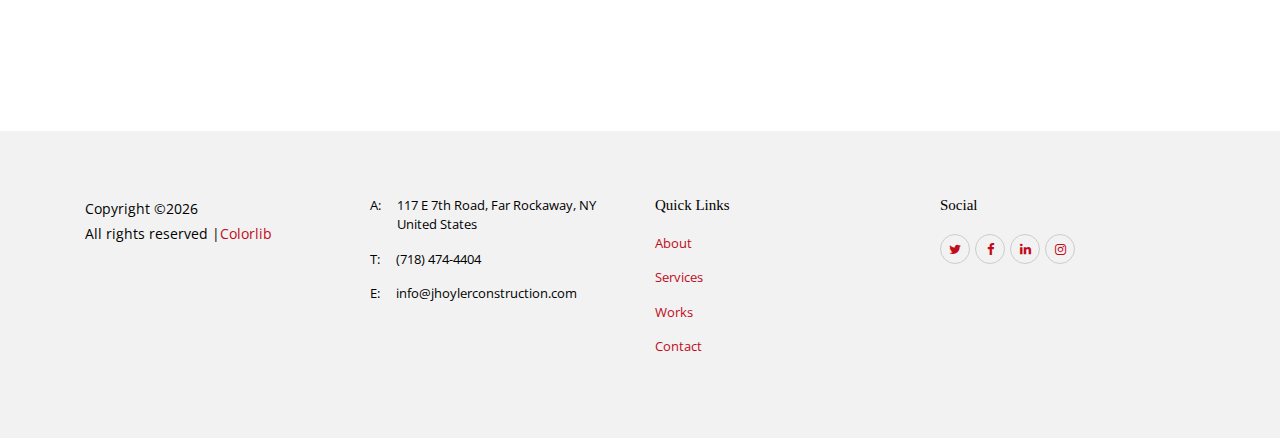
==== commit e03c01ed: "update" ====
--- a/about.html
+++ b/about.html
@@ -157,7 +157,7 @@
             <h3>Social</h3>
             <ul class="list-unstyled footer-link d-flex footer-social">
               <li><a href="#" class="p-2"><span class="fa fa-twitter"></span></a></li>
-              <li><a href="https://www.facebook.com/pages/category/Contractor/J-Hoyler-Construction-Inc-1773457092695187/" class="p-2"><span class="fa fa-facebook" class="p-2"><span class="fa fa-facebook"></span></a></li>
+              <li><a href="https://www.facebook.com/pages/category/Contractor/J-Hoyler-Construction-Inc-1773457092695187/" class="p-2"><span class="fa fa-facebook" class="p-2"></span></a></li>
               <li><a href="#" class="p-2"><span class="fa fa-linkedin"></span></a></li>
               <li><a href="#" class="p-2"><span class="fa fa-instagram"></span></a></li>
             </ul>
--- a/css/style.css
+++ b/css/style.css
@@ -107,7 +107,7 @@
 } */
 
 header .navbar-brand {
-  width: 300px;
+  width: 250px;
   height: auto;
   font-family: Copperplate, Copperplate Gothic Light, Copperplate Gothic, Georgia, "Palatino Linotype", "Book Antiqua", Palatino, serif;
   text-transform: uppercase;
@@ -379,7 +379,7 @@
 }
 
 .owl-carousel.home-slider {
-  padding: 10px 0px 0px 0px;
+  padding: 100px 0px 0px 0px;
 }
 
 .owl-carousel.home-slider .owl-nav {
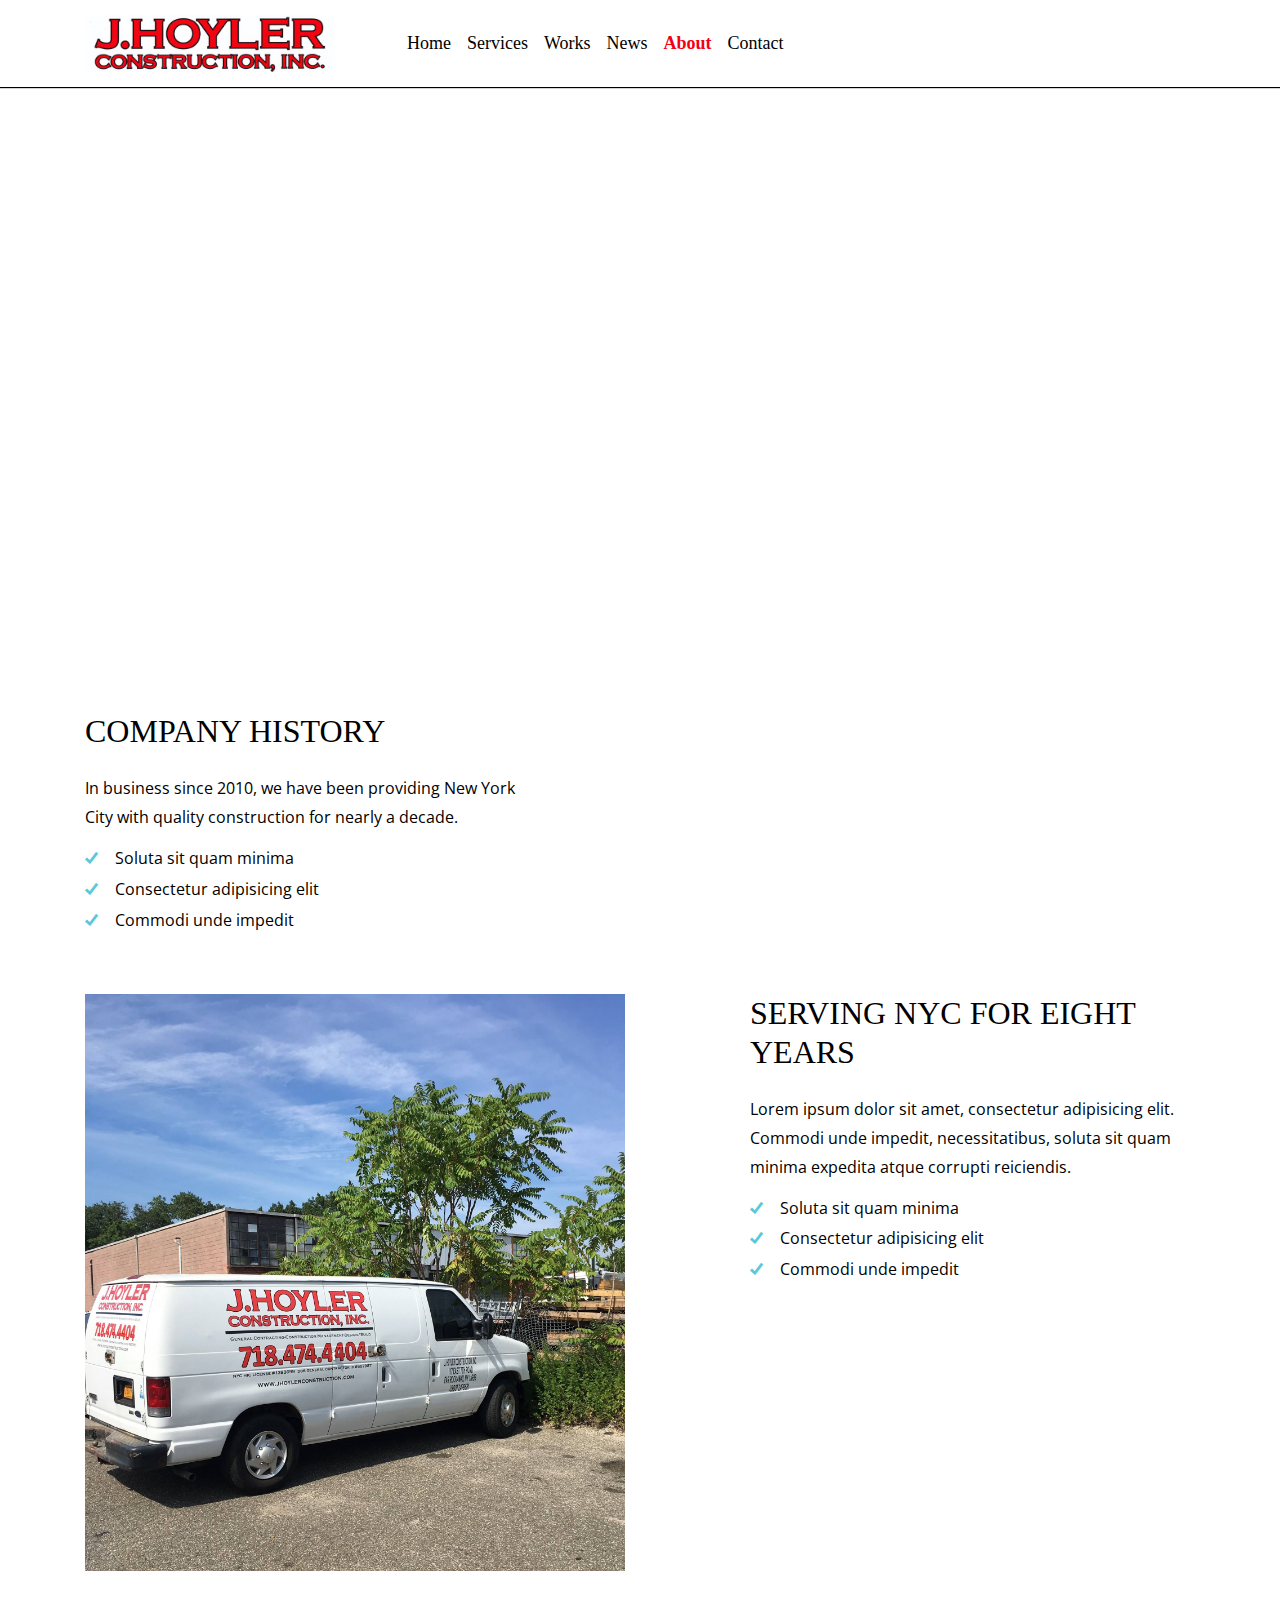
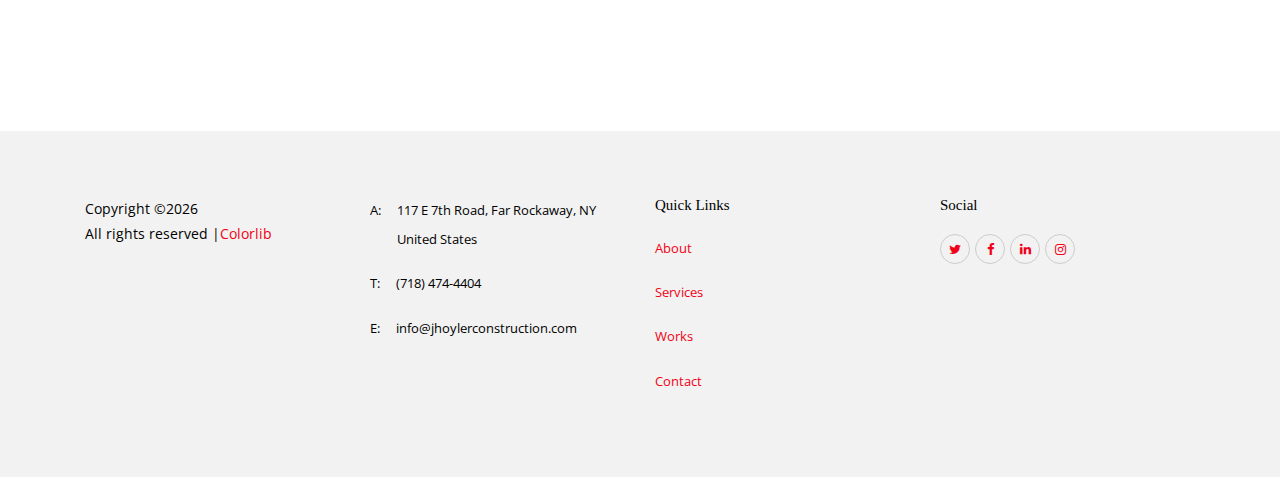
==== commit 6ca476c0: "link update and footer temp fix - remove contact form" ====
--- a/about.html
+++ b/about.html
@@ -147,19 +147,19 @@
           <div class="col-md-3">
             <h3>Quick Links</h3>
             <ul class="list-unstyled footer-link">
-              <li><a href="#">About</a></li>
-              <li><a href="#">Services</a></li>
-              <li><a href="#">Works</a></li>
-              <li><a href="#">Contact</a></li>
+              <li><a href="about.html">About</a></li>
+              <li><a href="services.html">Services</a></li>
+              <li><a href="works.html">Works</a></li>
+              <li><a href="contact.html">Contact</a></li>
             </ul>
           </div>
           <div class="col-md-3">
             <h3>Social</h3>
             <ul class="list-unstyled footer-link d-flex footer-social">
-              <li><a href="#" class="p-2"><span class="fa fa-twitter"></span></a></li>
-              <li><a href="https://www.facebook.com/pages/category/Contractor/J-Hoyler-Construction-Inc-1773457092695187/" class="p-2"><span class="fa fa-facebook" class="p-2"></span></a></li>
-              <li><a href="#" class="p-2"><span class="fa fa-linkedin"></span></a></li>
-              <li><a href="#" class="p-2"><span class="fa fa-instagram"></span></a></li>
+              <li><a href="https://www.twitter.com" class="p-2"><span class="fa fa-twitter"></span></a></li>
+              <li><a href="https://www.facebook.com/pages/category/Contractor/J-Hoyler-Construction-Inc-1773457092695187/" class="p-2"><span class="fa fa-facebook"></span></a></li>
+              <li><a href="https://www.linkedin.com" class="p-2"><span class="fa fa-linkedin"></span></a></li>
+              <li><a href="https://www.instagram.com" class="p-2"><span class="fa fa-instagram"></span></a></li>
             </ul>
           </div>
         </div>
--- a/css/style.css
+++ b/css/style.css
@@ -49,8 +49,8 @@
 }
 
 .btn.btn-primary:hover, .btn.btn-primary:active, .btn.btn-primary:focus {
-  border-color: #c10b1a;
-  background: #c10b1a;
+  border-color: #F10116;
+  background: #F10116;
   border: 2px solid black;
   text-shadow:
    -1px -1px 0 #000,
@@ -66,7 +66,7 @@
 .btn.btn-outline-primary {
   font-family: Copperplate, Copperplate Gothic Light, Copperplate Gothic, fantasy, Georgia, "Palatino Linotype", "Book Antiqua", Palatino, serif;
   border-width: 2px;
-  color: #c10b1a;
+  color: #F10116;
 }
 
 .btn.btn-outline-primary:hover, .btn.btn-outline-primary:focus, .btn.btn-outline-primary:active {
@@ -83,7 +83,7 @@
 }
 
 .btn.btn-outline-white:hover, .btn.btn-outline-white:focus {
-  background: #c10b1a;
+  background: #F10116;
   color: #fff;
 }
 
@@ -115,11 +115,11 @@
   font-size: 16px;
   font-weight: 999;
   font-style: bold;
-  color: #c10b1a;
+  color: #F10116;
 }
 
 header .navbar-brand span {
-  color: #c10b1a;
+  color: #F10116;
 }
 
 header .top-bar {
@@ -210,13 +210,13 @@
 header .navbar .nav-link.active {
   font-family: Copperplate, Copperplate Gothic Light, Copperplate Gothic, fantasy, Georgia, "Palatino Linotype", "Book Antiqua", Palatino, serif;
   font-weight:bold;
-  color: #c10b1a !important;
+  color: #F10116 !important;
   
 
 }
 
 header .navbar .nav-link:hover {
-  color: #c10b1a !important;
+  color: #F10116 !important;
 }
 
 header .navbar .dropdown-menu {
@@ -231,12 +231,12 @@
 }
 
 header .navbar .dropdown-menu .dropdown-item:hover {
-  background: #c10b1a;
+  background: #F10116;
   color: #fff;
 }
 
 header .navbar .dropdown-menu .dropdown-item.active {
-  background: #c10b1a;
+  background: #F10116;
   color: #fff;
 }
 
@@ -246,7 +246,7 @@
 }
 
 header .navbar .cta-btn a {
-  background: #c10b1a;
+  background: #F10116;
   color: #000 !important;
   padding-left: 20px !important;
   padding-right: 20px !important;
@@ -281,7 +281,7 @@
 
 .cta-overlap .text {
   font-family: Copperplate, Copperplate Gothic Light, Copperplate Gothic, fantasy, Georgia, "Palatino Linotype", "Book Antiqua", Palatino, serif;
-  background: #c10b1a;
+  background: #F10116;
   padding: 3em 2em;
   -webkit-box-shadow: 0 1px 30px -4px rgba(0, 0, 0, 0.2);
   box-shadow: 0 1px 30px -4px rgba(0, 0, 0, 0.2);
@@ -315,7 +315,7 @@
 
 .custom-icon {
   font-size: 70px;
-  color: #c10b1a;
+  color: #F10116;
 }
 
 /* Owl Carousel */
@@ -375,7 +375,7 @@
 }
 
 .owl-carousel .owl-dots .owl-dot.active {
-  background: #c10b1a;
+  background: #F10116;
 }
 
 .owl-carousel.home-slider {
@@ -550,7 +550,7 @@
 }
 
 .cta-link {
-  background: #c10b1a;
+  background: #F10116;
   padding: 3.5em 0 3em 0;
   display: block;
   text-align: center;
@@ -621,7 +621,7 @@
   -webkit-transform: translateX(-50%);
   -ms-transform: translateX(-50%);
   transform: translateX(-50%);
-  background: #c10b1a;
+  background: #F10116;
 }
 
 .text-black {
@@ -650,7 +650,7 @@
 
 .media-feature .icon {
   font-size: 60px;
-  color: #c10b1a;
+  color: #F10116;
 }
 
 .media-feature h3 {
@@ -665,7 +665,7 @@
   -ms-transform: scale(1.05);
   transform: scale(1.05);
   z-index: 2;
-  border-bottom: 10px solid #c10b1a;
+  border-bottom: 10px solid #F10116;
 } */
 
 .media-custom {
@@ -755,11 +755,11 @@
 }
 
 .site-footer a {
-  color: #c10b1a;
+  color: #F10116;
 }
 
 .site-footer a:hover {
-  color: #c10b1a;
+  color: #F10116;
 }
 
 .site-footer h3 {
@@ -768,7 +768,7 @@
 }
 
 .site-footer .footer-link li {
-  line-height: 1.5;
+  line-height: 2.25;
   margin-bottom: 15px;
 }
 
@@ -788,8 +788,8 @@
 }
 
 .footer-social a:hover {
-  background: #c10b1a;
-  border-color: #c10b1a;
+  background: #F10116;
+  border-color: #F10116;
   color: #fff;
 }
 
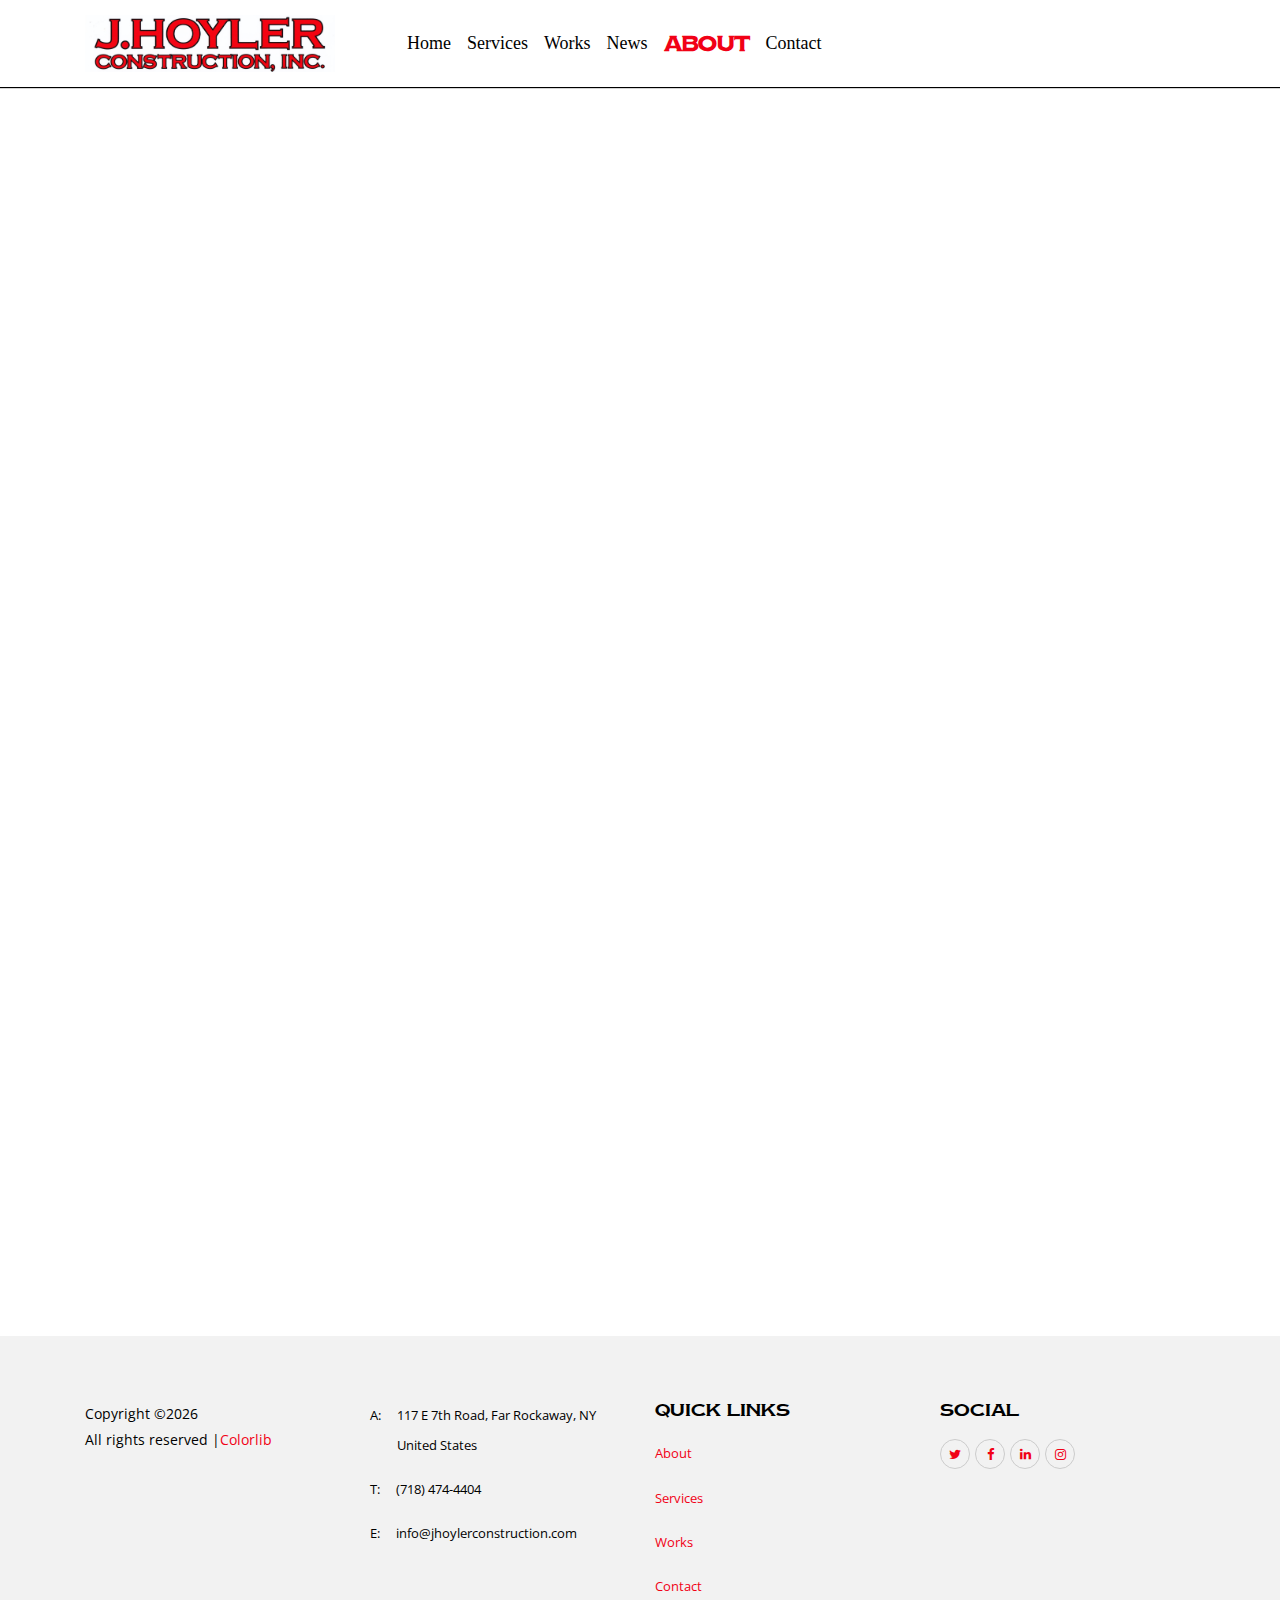
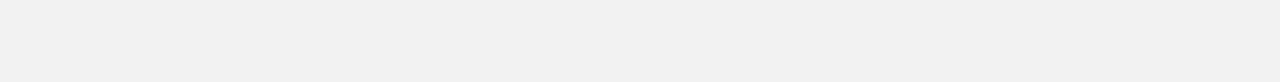
==== commit 42f43037: "SIMPLIFY FOR PUBLISH" ====
--- a/about.html
+++ b/about.html
@@ -81,16 +81,27 @@
 <p>J. Hoyler Construction, Inc. is a licensed and insured general contractor serving all of your residential and commercial needs within the five boroughs. Since our establishment in 2010, we have grown exponentially in both the scope and volume of our ventures. We specialize in all phases of construction from schematic design to contract administration.</p>
            <!--   <p><a href="#" class="btn btn-primary">Download Now!</a></p> -->
             </div>
+
           </div>
         </div>
 
       </div>
 
+    </section>
 
-    </section>
+    <section class="section">
+      <div class="container">
+        <div class="row justify-content-center mb-5 element-animate">
+          <div class="col-md-8 text-center mb-5">
+            <h2 class="text-uppercase heading border-bottom mb-4">Our Mission</h2>
+            <p class="mb-0 lead">At J. Hoyler Construction, we strive to develop a positive rapport with each and every customer, making the construction experience as personalized as possible. As a result, this has led to an increased quantity of customer referrals. We pride ourselves on the key values of knowledge, reliability, and respect. With craftsmanship being our key to success, we have found that completing our projects with high quality materials can still be budget friendly. When hiring J. Hoyler as your contractor, rest assured knowing your home or business is in the right hands, as we employ a highly experienced team of licensed electricians and plumbers.</p>
+          </div>
+        </div>
+     </div>
+     </section>    
     <!-- END slider -->
     
-    <section class="section">
+  <!--  <section class="section">
       <div class="container">
         <div class="row mb-5">
           <div class="col-md-6 order-lg-3 mb-5">
@@ -127,15 +138,15 @@
           
         </div>
       </div>
-    </section>
+    </section> -->
 
     <footer class="site-footer" role="contentinfo">
       <div class="container">
         <div class="row">
           <div class="col-md-3">
-            <!-- Link back to Colorlib can't be removed. Template is licensed under CC BY 3.0. -->
+   
             <p class="copyright">Copyright &copy;<script>document.write(new Date().getFullYear());</script> <br> All rights reserved |<a href="https://colorlib.com" target="_blank">Colorlib</a></p>
-            <!-- Link back to Colorlib can't be removed. Template is licensed under CC BY 3.0. -->
+
           </div>
           <div class="col-md-3">
             <ul class="list-unstyled footer-link">
--- a/css/style.css
+++ b/css/style.css
@@ -1,8 +1,8 @@
-/*@font-face { 
-  font-family: "Copperplate Gothic";
-  src: url("/css/Copperplate Gothic.ttf"); 
-}
-*/
+@font-face { 
+  font-family: "CopperplateBold";
+  src: url("/fonts/Copperplate Bold.ttf"); 
+}
+
 
 body {
   background: #fff;
@@ -26,7 +26,7 @@
 
 h1, h2, h3, h4, h5 {
   color: #000;
-  font-family: Copperplate, Copperplate Gothic Light, Copperplate Gothic, fantasy, Georgia, "Palatino Linotype", "Book Antiqua", Palatino, serif;
+  font-family: "CopperplateBold", Copperplate, Copperplate Gothic Light, Copperplate Gothic, fantasy, Georgia, "Palatino Linotype", "Book Antiqua", Palatino, serif;
 }
 
 .btn, .form-control {
@@ -36,7 +36,7 @@
 }
 
 .btn.btn-primary {
-  font-family: Copperplate, Copperplate Gothic Light, Copperplate Gothic, fantasy, Georgia, "Palatino Linotype", "Book Antiqua", Palatino, serif;
+  font-family: "CopperplateBold", Copperplate, Copperplate Gothic Light, Copperplate Gothic, fantasy, Georgia, "Palatino Linotype", "Book Antiqua", Palatino, serif;
   color: #000;
   color: #fff;
   border-width: 2px;
@@ -64,7 +64,7 @@
 }
 
 .btn.btn-outline-primary {
-  font-family: Copperplate, Copperplate Gothic Light, Copperplate Gothic, fantasy, Georgia, "Palatino Linotype", "Book Antiqua", Palatino, serif;
+  font-family: "CopperplateBold", Copperplate, Copperplate Gothic Light, Copperplate Gothic, fantasy, Georgia, "Palatino Linotype", "Book Antiqua", Palatino, serif;
   border-width: 2px;
   color: #F10116;
 }
@@ -208,7 +208,7 @@
 }
 
 header .navbar .nav-link.active {
-  font-family: Copperplate, Copperplate Gothic Light, Copperplate Gothic, fantasy, Georgia, "Palatino Linotype", "Book Antiqua", Palatino, serif;
+  font-family: "CopperplateBold", Copperplate, Copperplate Gothic Light, Copperplate Gothic, fantasy, Georgia, "Palatino Linotype", "Book Antiqua", Palatino, serif;
   font-weight:bold;
   color: #F10116 !important;
   
@@ -280,7 +280,7 @@
 }
 
 .cta-overlap .text {
-  font-family: Copperplate, Copperplate Gothic Light, Copperplate Gothic, fantasy, Georgia, "Palatino Linotype", "Book Antiqua", Palatino, serif;
+  font-family: "CopperplateBold", Copperplate, Copperplate Gothic Light, Copperplate Gothic, fantasy, Georgia, "Palatino Linotype", "Book Antiqua", Palatino, serif;
   background: #F10116;
   padding: 3em 2em;
   -webkit-box-shadow: 0 1px 30px -4px rgba(0, 0, 0, 0.2);
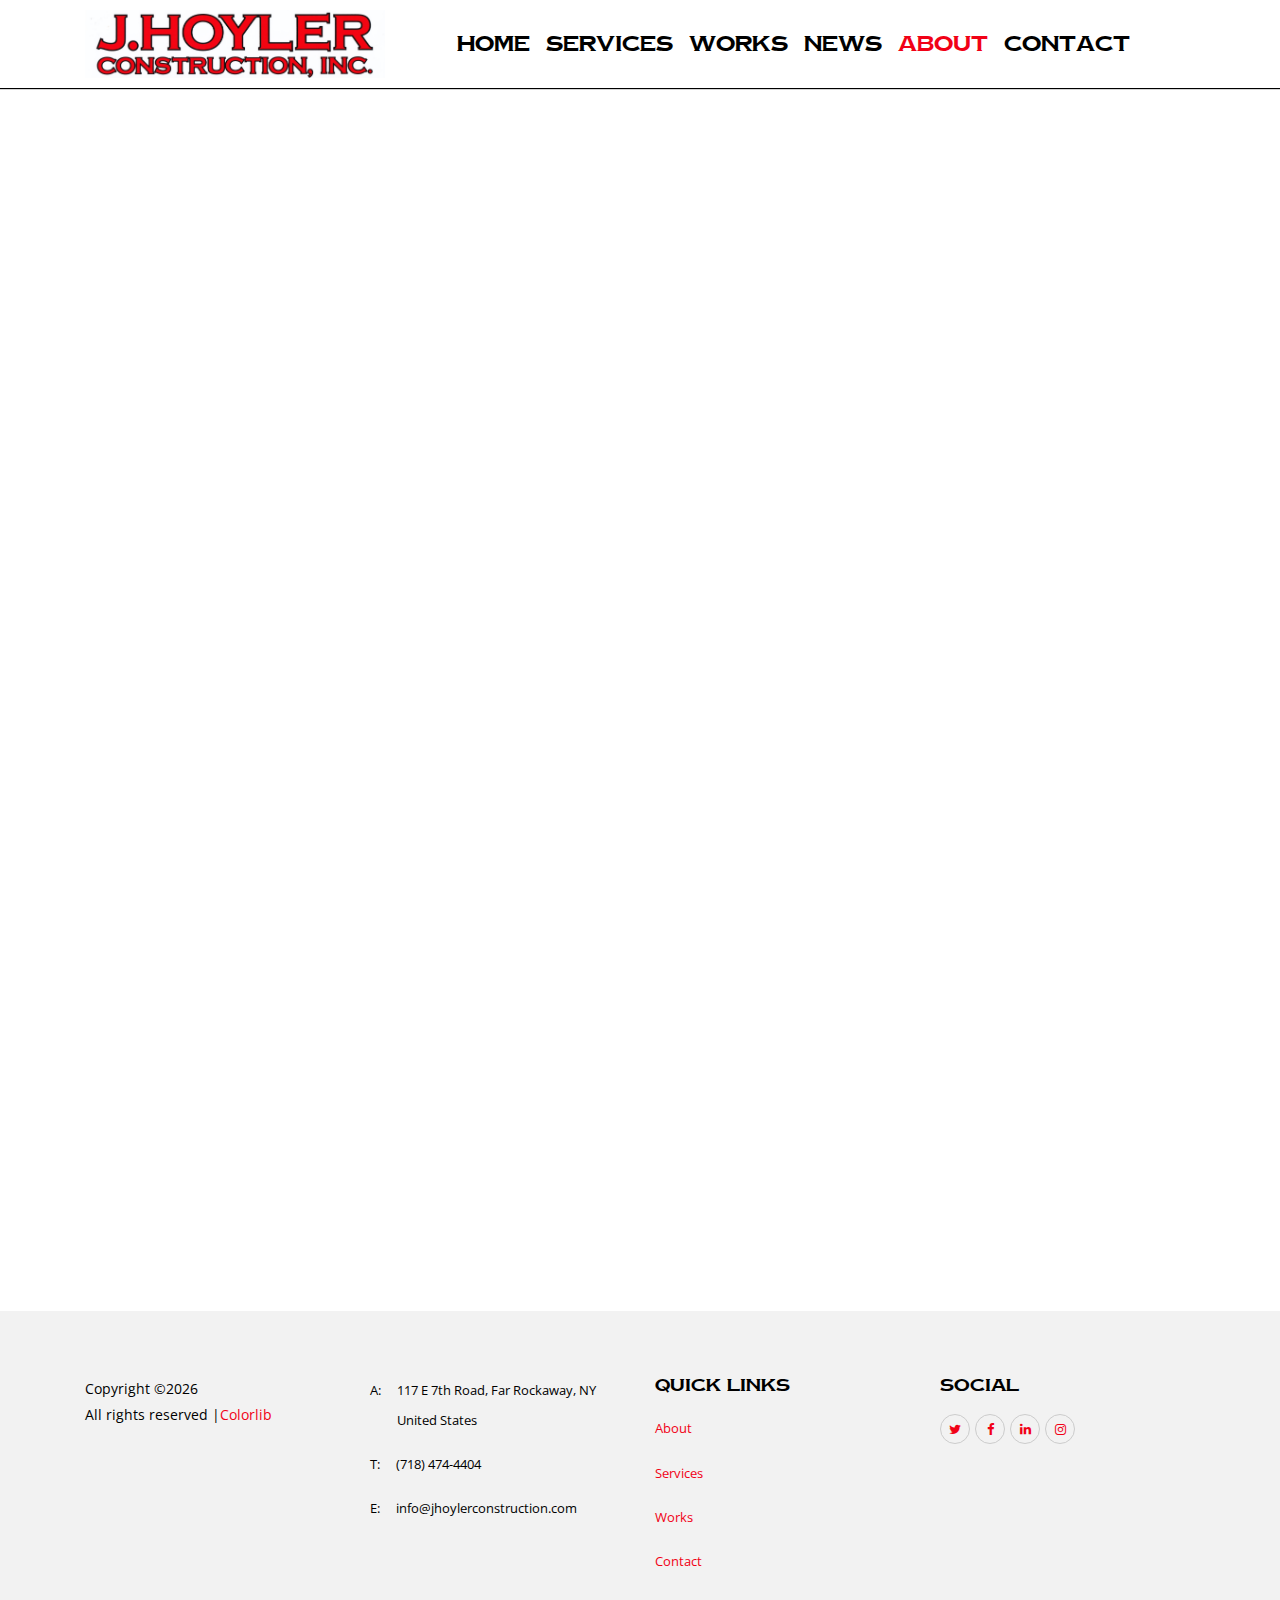
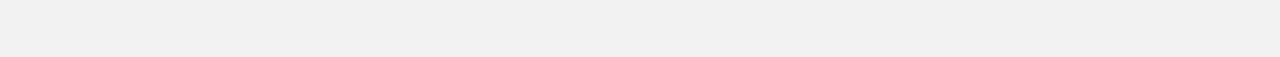
==== commit c596ba48: "update" ====
--- a/about.html
+++ b/about.html
@@ -94,7 +94,7 @@
         <div class="row justify-content-center mb-5 element-animate">
           <div class="col-md-8 text-center mb-5">
             <h2 class="text-uppercase heading border-bottom mb-4">Our Mission</h2>
-            <p class="mb-0 lead">At J. Hoyler Construction, we strive to develop a positive rapport with each and every customer, making the construction experience as personalized as possible. As a result, this has led to an increased quantity of customer referrals. We pride ourselves on the key values of knowledge, reliability, and respect. With craftsmanship being our key to success, we have found that completing our projects with high quality materials can still be budget friendly. When hiring J. Hoyler as your contractor, rest assured knowing your home or business is in the right hands, as we employ a highly experienced team of licensed electricians and plumbers.</p>
+            <p class="mb-0 lead">At J. Hoyler Construction, we strive to develop a positive rapport with each and every customer, making the construction experience as personalized as possible. As a result, this has led to an increased quantity of customer referrals. We pride ourselves on the key values of knowledge, reliability, and respect. With craftsmanship being our key to success, we have found that completing our projects with high quality materials can still be budget friendly. When hiring J. Hoyler as your contractor, you can rest assured knowing your home or business is in the right hands, as we employ a highly experienced team of licensed electricians and plumbers.</p>
           </div>
         </div>
      </div>
--- a/css/style.css
+++ b/css/style.css
@@ -22,6 +22,7 @@
 
 a:hover {
   text-decoration: none;
+  color: #6ab222;
 }
 
 h1, h2, h3, h4, h5 {
@@ -107,17 +108,30 @@
 } */
 
 header .navbar-brand {
-  width: 250px;
+  width: 300px;
   height: auto;
-  font-family: Copperplate, Copperplate Gothic Light, Copperplate Gothic, Georgia, "Palatino Linotype", "Book Antiqua", Palatino, serif;
+  font-family: "CopperplateBold", Copperplate, Copperplate Gothic Light, Copperplate Gothic, Georgia, "Palatino Linotype", "Book Antiqua", Palatino, serif;
   text-transform: uppercase;
   letter-spacing: .2em;
   font-size: 16px;
   font-weight: 999;
   font-style: bold;
   color: #F10116;
-}
-
+  opacity:1;
+}
+
+header .navbar-brand:hover {
+  width: 300px;
+  height: auto;
+  font-family: "CopperplateBold", Copperplate, Copperplate Gothic Light, Copperplate Gothic, Georgia, "Palatino Linotype", "Book Antiqua", Palatino, serif;
+  text-transform: uppercase;
+  letter-spacing: .2em;
+  font-size: 16px;
+  font-weight: 999;
+  font-style: bold;
+  color: #F10116;
+  opacity:.8;
+}
 header .navbar-brand span {
   color: #F10116;
 }
@@ -191,9 +205,8 @@
 }
 
 header .navbar .nav-link {
-  font-family: Copperplate, Copperplate Gothic Light, Copperplate Gothic, Georgia, "Palatino Linotype", "Book Antiqua", Palatino, serif;
-  font-size: 18px;
-  /* font-weight:bold; */
+  font-family: "CopperplateBold", Copperplate, Copperplate Gothic Light, Copperplate Gothic, Georgia, "Palatino Linotype", "Book Antiqua", Palatino, serif;
+  font-size: 1.45vw;
   color: black !important; 
   padding: 1.7rem 1rem;
   outline: none !important;
@@ -209,10 +222,7 @@
 
 header .navbar .nav-link.active {
   font-family: "CopperplateBold", Copperplate, Copperplate Gothic Light, Copperplate Gothic, fantasy, Georgia, "Palatino Linotype", "Book Antiqua", Palatino, serif;
-  font-weight:bold;
   color: #F10116 !important;
-  
-
 }
 
 header .navbar .nav-link:hover {
@@ -379,7 +389,7 @@
 }
 
 .owl-carousel.home-slider {
-  padding: 100px 0px 0px 0px;
+  padding: 75px 0px 0px 0px;
 }
 
 .owl-carousel.home-slider .owl-nav {
@@ -418,7 +428,7 @@
 }
 
 .owl-carousel.home-slider .slider-item .slider-text h1 {
-  font-size: 40px;
+  font-size: 32px;
   font-size: 4vw;
   color: #00000;
   line-height: 1.2;
@@ -428,7 +438,7 @@
 
 @media (max-width: 991px) {
   .owl-carousel.home-slider .slider-item .slider-text h1 {
-    font-size: 40px;
+    font-size: 32px;
   }
 }
 
@@ -715,9 +725,8 @@
 }
 
 .media-testimonial blockquote p {
-  font-size: 20px;
+  font-size: 16px;
   color: #000;
-  font-style: italic;
 }
 
 .list-unstyled.check li {
@@ -1006,3 +1015,19 @@
     stroke-dashoffset: -136px;
   }
 }
+
+.Flexible-container {
+  position: relative;
+  padding-bottom: 56.25%;
+  padding-top: 30px;
+  height: 0;
+}
+.Flexible-container iframe,
+.Flexible-container object,
+.Flexible-container embed {
+  position: absolute;
+  top: 0;
+  left: 0;
+  width: 100%;
+  height: auto;
+}
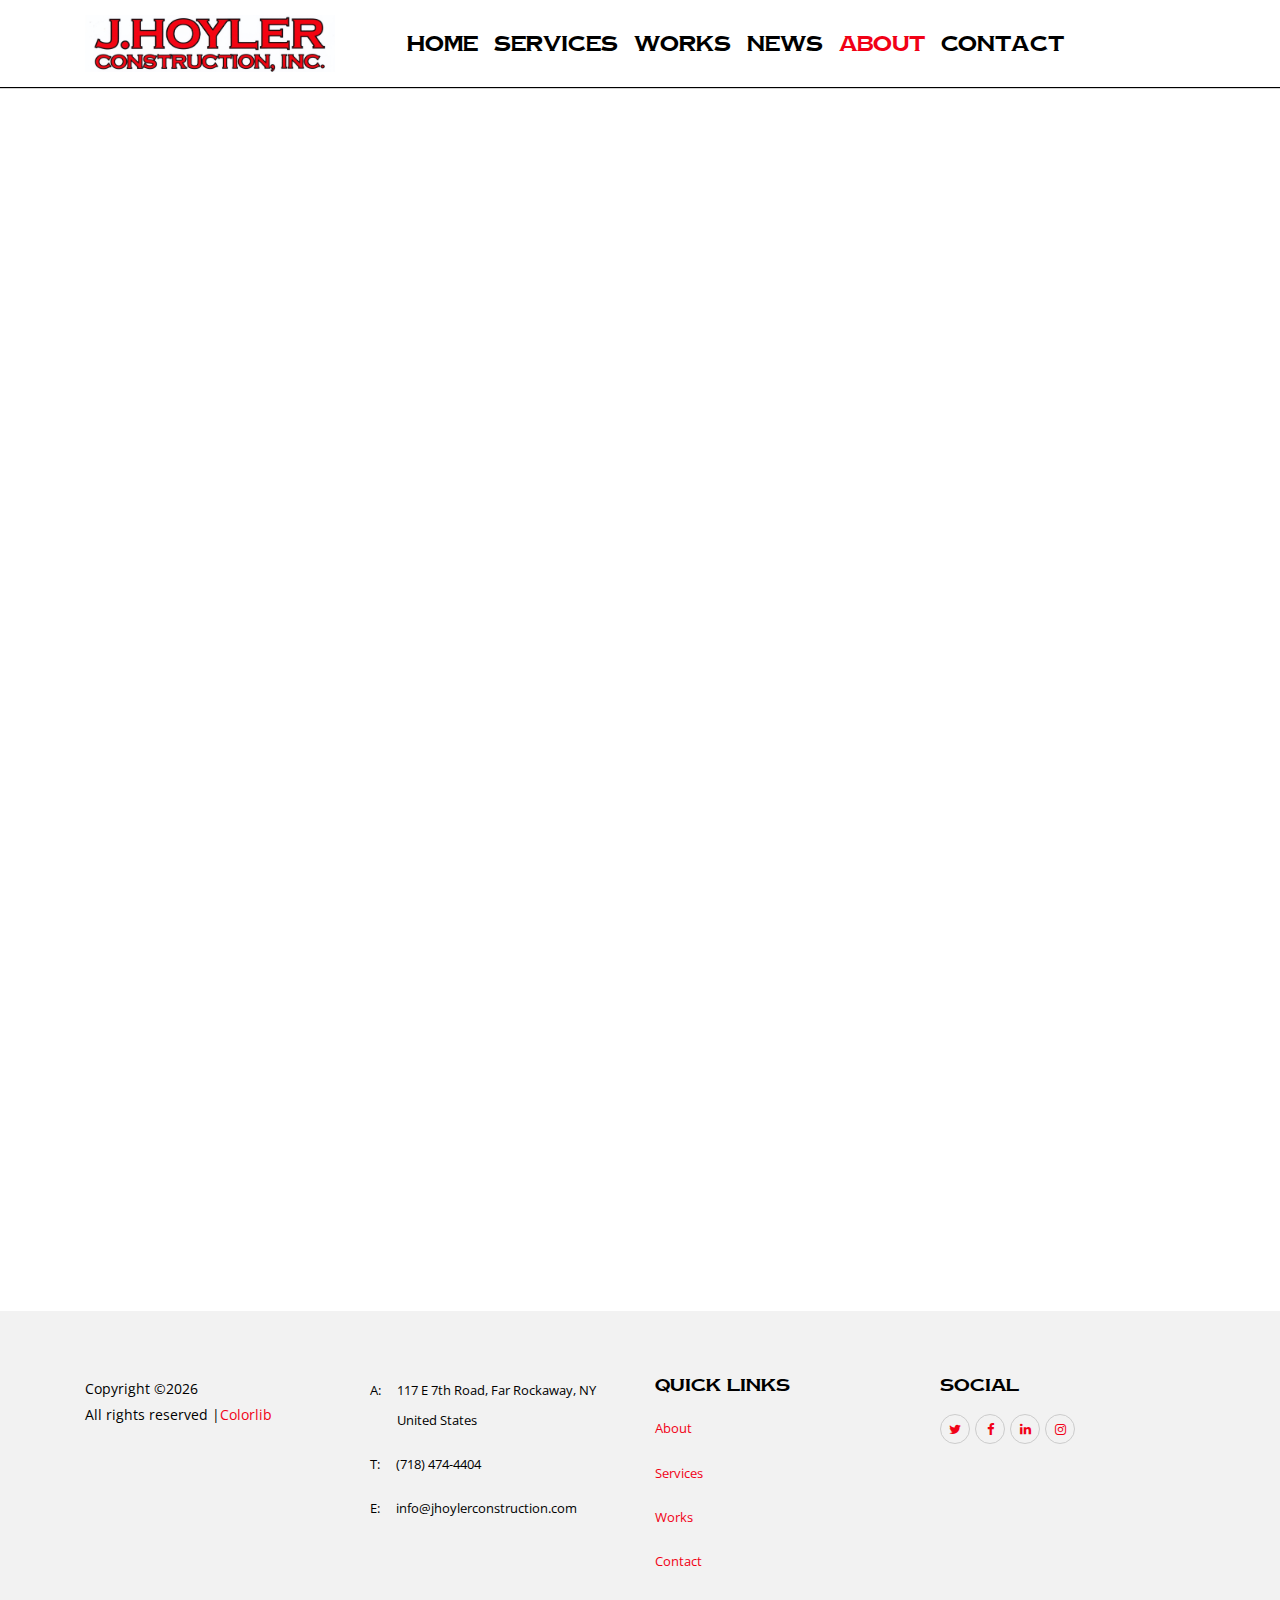
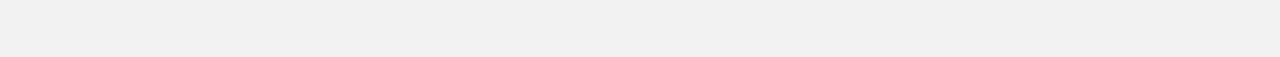
==== commit 10f9e2cd: "ok" ====
--- a/about.html
+++ b/about.html
@@ -152,7 +152,14 @@
             <ul class="list-unstyled footer-link">
               <li class="d-flex"><span class="mr-3">A:</span><span class="text-black">117 E 7th Road, Far Rockaway, NY United States</span></li>
               <li class="d-flex"><span class="mr-3">T:</span><span class="text-black">(718) 474-4404</span></li>
-              <li class="d-flex"><span class="mr-3">E:</span><span class="text-black">info@jhoylerconstruction.com</span></li>
+              <li class="d-flex"><span class="mr-3">E:</span><span class="text-black"><style type="text/css">
+    .e-mail:before {
+        content: attr(data-website) "\0040" attr(data-user);
+        unicode-bidi: bidi-override;
+        direction: rtl;
+    }
+</style>
+    <span class="e-mail" data-user="ofni" data-website="moc.noitcurtsnocrelyohj"></span> </li>
             </ul>
           </div>
           <div class="col-md-3">
--- a/css/style.css
+++ b/css/style.css
@@ -108,7 +108,7 @@
 } */
 
 header .navbar-brand {
-  width: 300px;
+  width: 250px;
   height: auto;
   font-family: "CopperplateBold", Copperplate, Copperplate Gothic Light, Copperplate Gothic, Georgia, "Palatino Linotype", "Book Antiqua", Palatino, serif;
   text-transform: uppercase;
@@ -121,7 +121,7 @@
 }
 
 header .navbar-brand:hover {
-  width: 300px;
+  width: 250px;
   height: auto;
   font-family: "CopperplateBold", Copperplate, Copperplate Gothic Light, Copperplate Gothic, Georgia, "Palatino Linotype", "Book Antiqua", Palatino, serif;
   text-transform: uppercase;
@@ -206,7 +206,7 @@
 
 header .navbar .nav-link {
   font-family: "CopperplateBold", Copperplate, Copperplate Gothic Light, Copperplate Gothic, Georgia, "Palatino Linotype", "Book Antiqua", Palatino, serif;
-  font-size: 1.45vw;
+  font-size: 18px;
   color: black !important; 
   padding: 1.7rem 1rem;
   outline: none !important;
@@ -553,6 +553,11 @@
   width: 60px;
   text-align: center;
   display: inline-block;
+}
+
+.owl-carousel .owl-stage, .owl-carousel.owl-drag .owl-item{
+    -ms-touch-action: auto;
+        touch-action: auto;
 }
 
 .section {
@@ -1031,3 +1036,9 @@
   width: 100%;
   height: auto;
 }
+
+.e-mail{
+  content: attr(data-website) "\0040" attr(data-user);
+  unicode-bidi: bidi-override;
+  direction: rtl;
+}